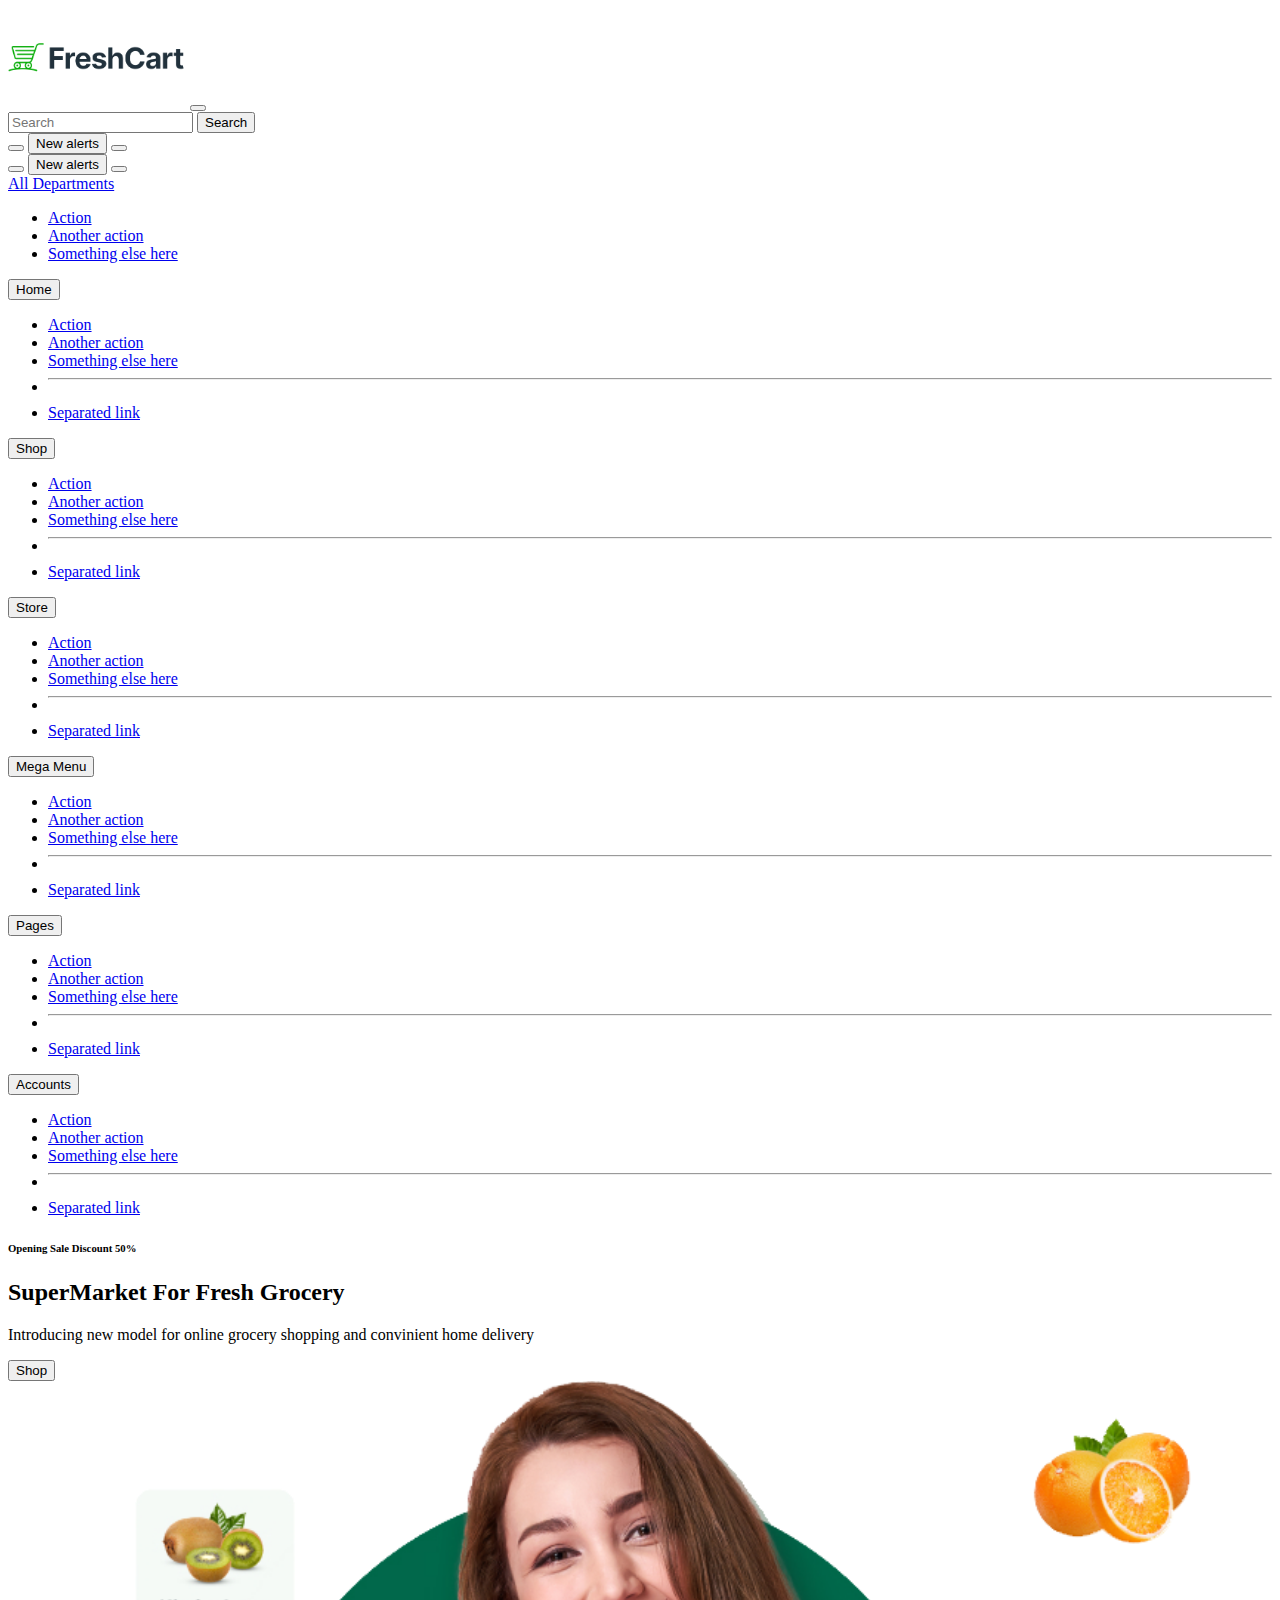
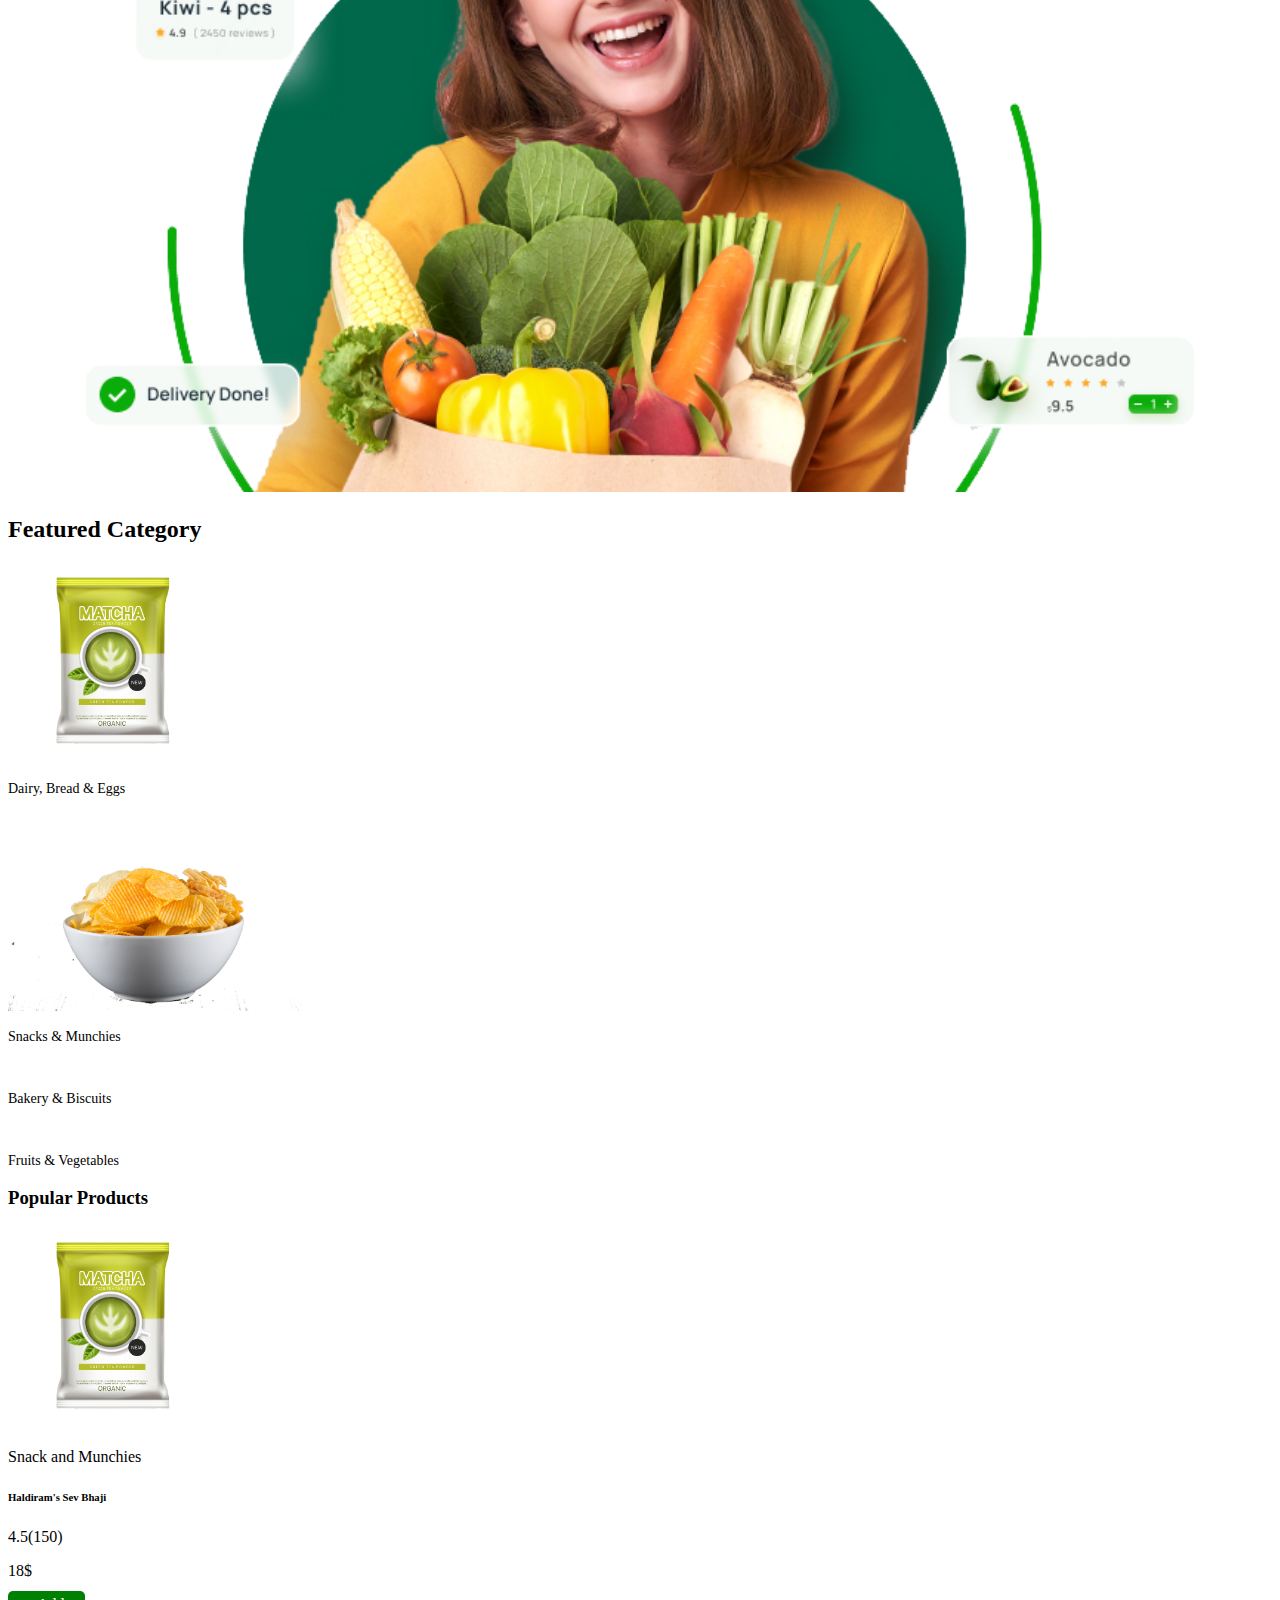
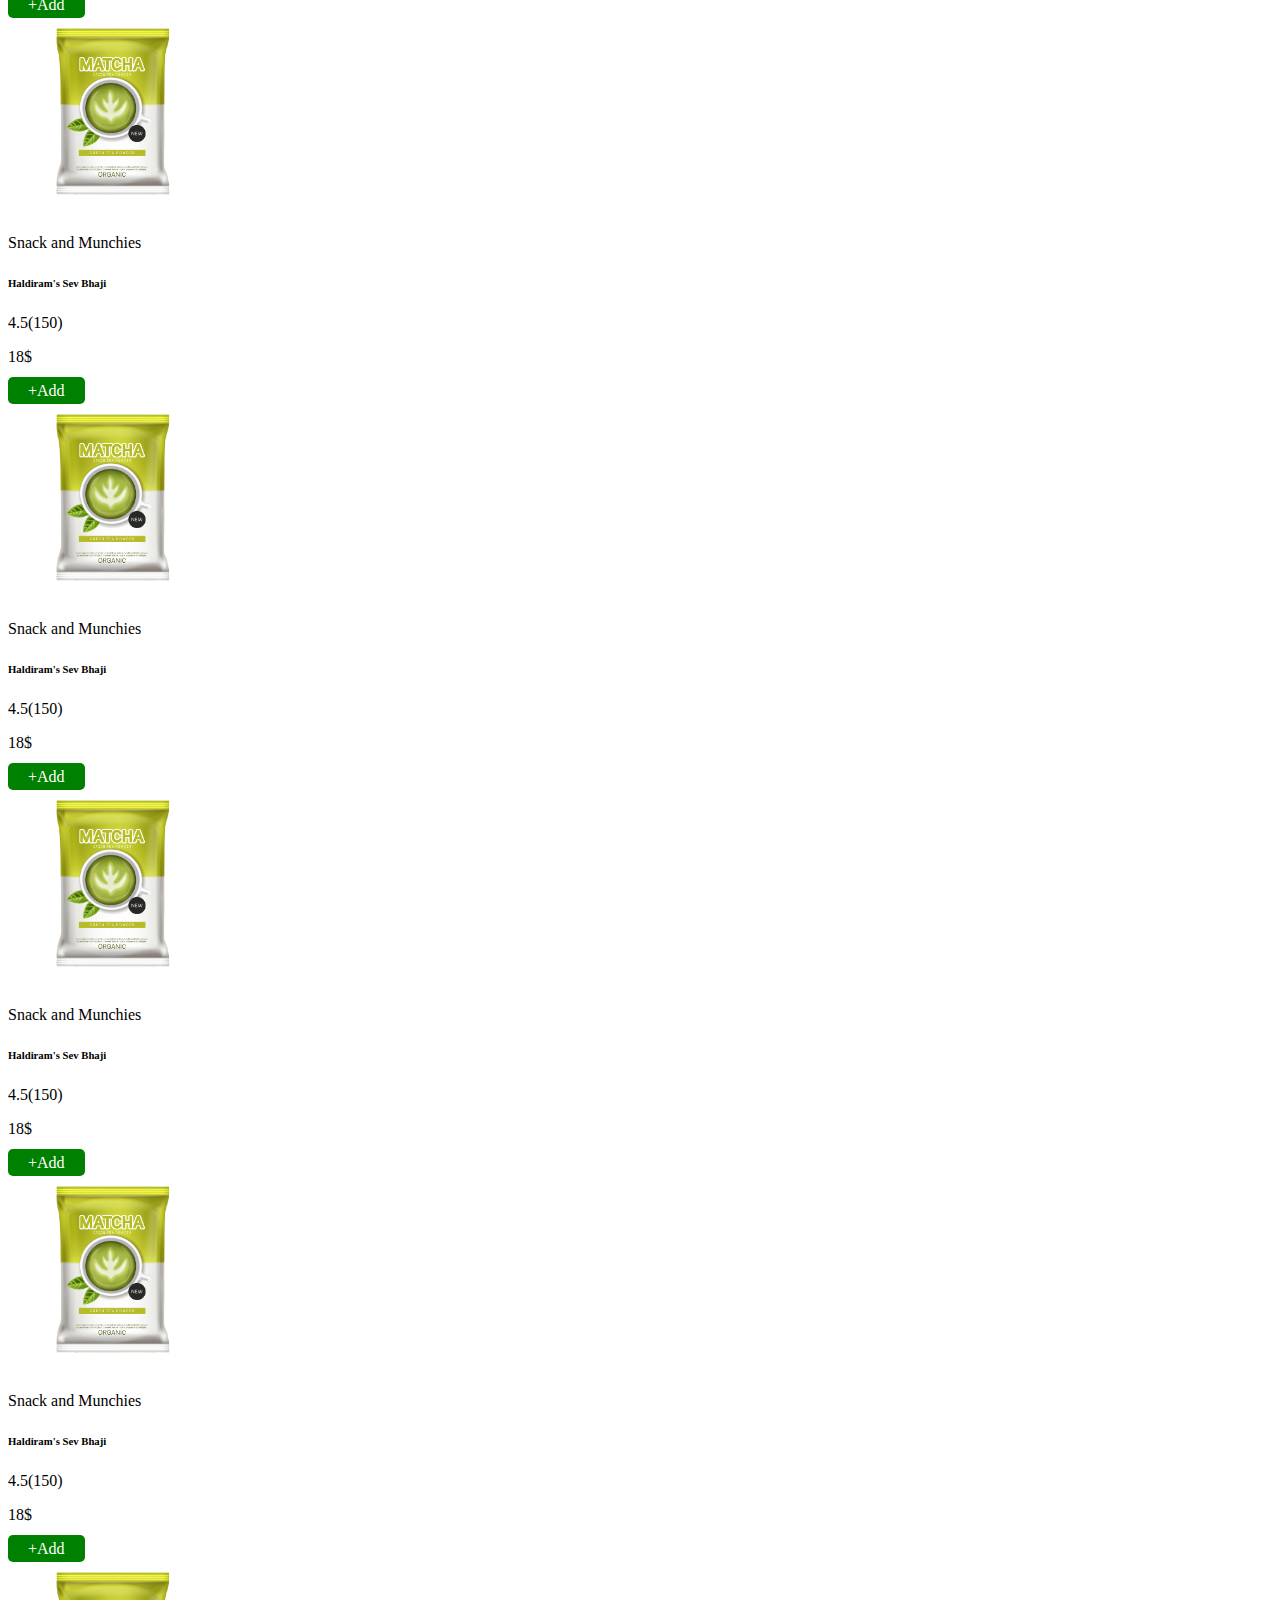
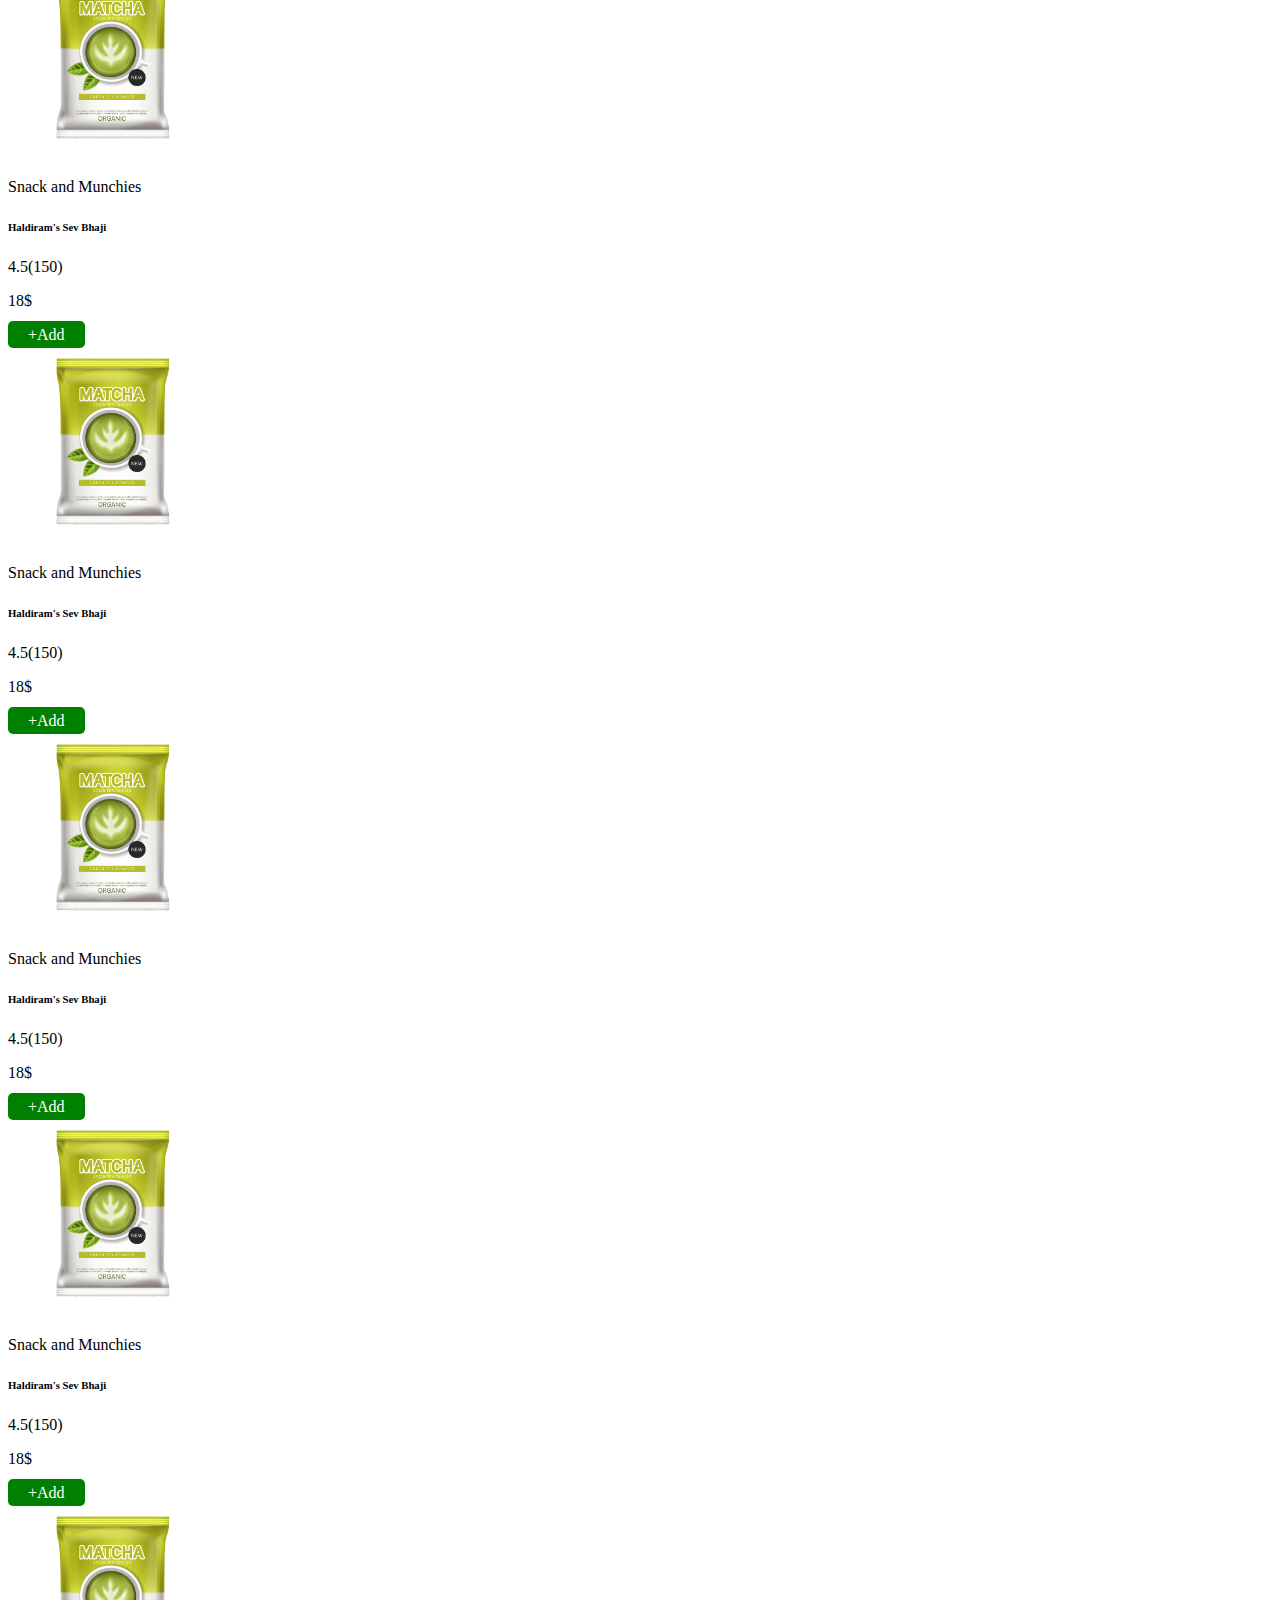
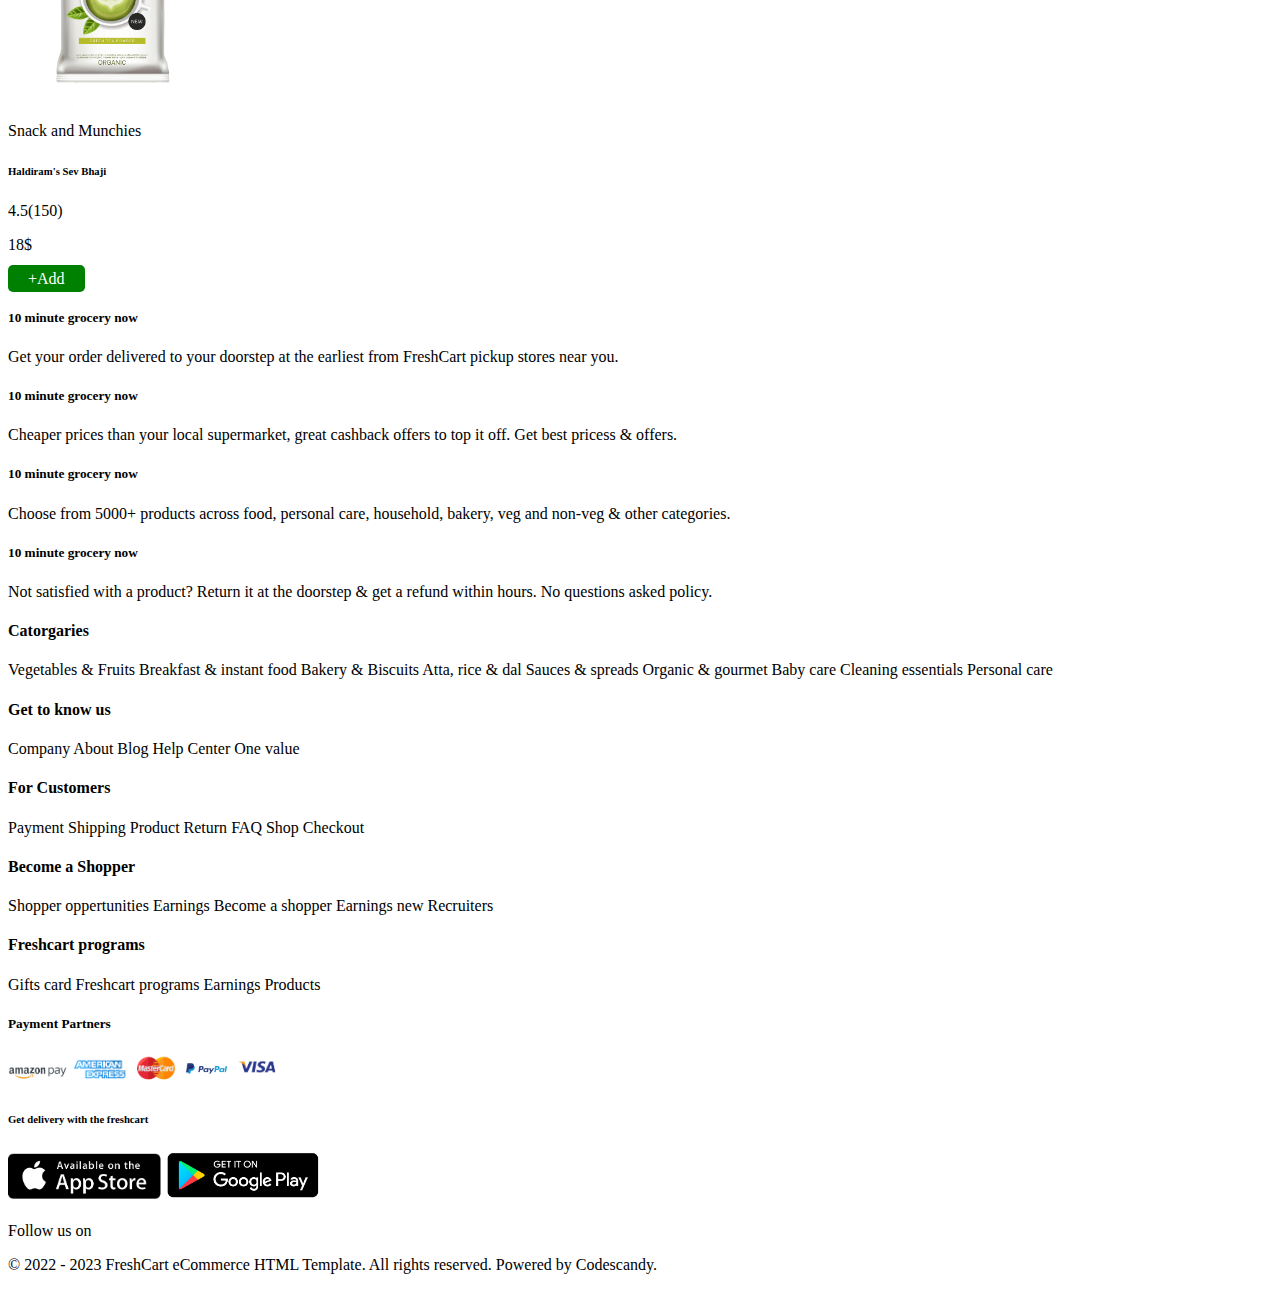
==== index.html @ 633e6761 "Initial commit" ====
<!doctype html>
<html lang="en">

<head>
    <meta charset="utf-8">
    <meta name="viewport" content="width=device-width, initial-scale=1">
    <title>Bootstrap demo</title>
    <link rel="stylesheet" href="style.css">
    <link href="https://cdn.jsdelivr.net/npm/bootstrap@5.3.1/dist/css/bootstrap.min.css" rel="stylesheet"
        integrity="sha384-4bw+/aepP/YC94hEpVNVgiZdgIC5+VKNBQNGCHeKRQN+PtmoHDEXuppvnDJzQIu9" crossorigin="anonymous">
    <script src="https://cdn.jsdelivr.net/npm/bootstrap@5.3.1/dist/js/bootstrap.min.js"
        integrity="sha384-Rx+T1VzGupg4BHQYs2gCW9It+akI2MM/mndMCy36UVfodzcJcF0GGLxZIzObiEfa"
        crossorigin="anonymous"></script>
    <script src="https://cdn.jsdelivr.net/npm/@popperjs/core@2.11.8/dist/umd/popper.min.js"
        integrity="sha384-I7E8VVD/ismYTF4hNIPjVp/Zjvgyol6VFvRkX/vR+Vc4jQkC+hVqc2pM8ODewa9r"
        crossorigin="anonymous"></script>
    <link rel="stylesheet" href="https://cdnjs.cloudflare.com/ajax/libs/animate.css/4.1.1/animate.min.css" />
</head>

<body>
    <!-- -------------navbar---------------
 -->

    <nav class="navbar navbar-expand-lg bg-body-tertiary ">
        <div class="container d-flex justify-content-between">

            <a class="navbar-brand" href="#"><img src="img/logo.png" alt=" " height="100px"></a>
            <button class="navbar-toggler" type="button" data-bs-toggle="collapse"
                data-bs-target="#navbarSupportedContent" aria-controls="navbarSupportedContent" aria-expanded="false"
                aria-label="Toggle navigation">
                <span class="navbar-toggler-icon"></span>
            </button>

            <div class="collapse navbar-collapse d-md-flex" id="navbarSupportedContent">

                <form class="d-flex" role="search">
                    <input class="form-control me-2" type="search" placeholder="Search" aria-label="Search">
                    <button class="btn btn-outline-success" type="submit">Search</button>
                </form>

                <div class="btn d-md-inline d-sm-inline d-flex d-lg-none gap-3 ">
                    <button type="button" class="btn btn-outline-success "><i class="fa-solid fa-heart"></i></button>
                    <button type="button" class="btn btn-outline-success position-relative"><span
                            class="position-absolute top-0 start-100 translate-middle p-1 bg-primary border border-light rounded-circle">
                            <span class="visually-hidden">New alerts</span>
                        </span><i class="fa-solid fa-user"></i></button>
                    <button type="button" class="btn btn-outline-success"><i
                            class="fa-solid fa-shopping-bag"></i></button>
                </div>
            </div>
            <div class="btn d-md-none d-sm-none d-lg-flex d-none gap-3  ">
                <button type="button" class="btn btn-outline-success "><i class="fa-solid fa-heart"></i></button>
                <button type="button" class="btn btn-outline-success position-relative"><span
                        class="position-absolute top-0 start-100 translate-middle p-1 bg-primary border border-light rounded-circle">
                        <span class="visually-hidden">New alerts</span>
                    </span><i class="fa-solid fa-user"></i></button>
                <button type="button" class="btn btn-outline-success"><i class="fa-solid fa-shopping-bag"></i></button>
            </div>
        </div>
    </nav>


    <!-- --------------drop-down-menu------------- -->




    <div class="container">
        <div class="container d-lg-flex gap-3 d-md-block ">

            <div class="dropdown">
                <a class="btn btn-success  dropdown-toggle fw-bold" href="#" role="button" id="dropdownMenuLink"
                    data-mdb-toggle="dropdown" aria-expanded="false"><i class="fa-solid fa-bars"></i>
                    All Departments
                </a>

                <ul class="dropdown-menu" aria-labelledby="dropdownMenuLink">
                    <li><a class="dropdown-item" href="#">Action</a></li>
                    <li><a class="dropdown-item" href="#">Another action</a></li>
                    <li><a class="dropdown-item" href="#">Something else here</a></li>
                </ul>
            </div>
            <div class="btn-group">
                <button class="btn   btn-sm dropdown-toggle " type="button" data-mdb-toggle="dropdown"
                    aria-expanded="false">
                    Home
                </button>
                <ul class="dropdown-menu">
                    <li><a class="dropdown-item" href="#">Action</a></li>
                    <li><a class="dropdown-item" href="#">Another action</a></li>
                    <li><a class="dropdown-item" href="#">Something else here</a></li>
                    <li>
                        <hr class="dropdown-divider" />
                    </li>
                    <li><a class="dropdown-item" href="#">Separated link</a></li>
                </ul>
            </div>
            <div class="btn-group">
                <button class="btn   btn-sm dropdown-toggle " type="button" data-mdb-toggle="dropdown"
                    aria-expanded="false">
                    Shop
                </button>
                <ul class="dropdown-menu">
                    <li><a class="dropdown-item" href="#">Action</a></li>
                    <li><a class="dropdown-item" href="#">Another action</a></li>
                    <li><a class="dropdown-item" href="#">Something else here</a></li>
                    <li>
                        <hr class="dropdown-divider" />
                    </li>
                    <li><a class="dropdown-item" href="#">Separated link</a></li>
                </ul>
            </div>
            <div class="btn-group">
                <button class="btn   btn-sm dropdown-toggle" type="button" data-mdb-toggle="dropdown"
                    aria-expanded="false">
                    Store
                </button>
                <ul class="dropdown-menu">
                    <li><a class="dropdown-item" href="#">Action</a></li>
                    <li><a class="dropdown-item" href="#">Another action</a></li>
                    <li><a class="dropdown-item" href="#">Something else here</a></li>
                    <li>
                        <hr class="dropdown-divider" />
                    </li>
                    <li><a class="dropdown-item" href="#">Separated link</a></li>
                </ul>
            </div>
            <div class="btn-group">
                <button class="btn   btn-sm dropdown-toggle" type="button" data-mdb-toggle="dropdown"
                    aria-expanded="false">
                    Mega Menu
                </button>
                <ul class="dropdown-menu">
                    <li><a class="dropdown-item" href="#">Action</a></li>
                    <li><a class="dropdown-item" href="#">Another action</a></li>
                    <li><a class="dropdown-item" href="#">Something else here</a></li>
                    <li>
                        <hr class="dropdown-divider" />
                    </li>
                    <li><a class="dropdown-item" href="#">Separated link</a></li>
                </ul>
            </div>
            <div class="btn-group">
                <button class="btn   btn-sm dropdown-toggle" type="button" data-mdb-toggle="dropdown"
                    aria-expanded="false">
                    Pages
                </button>
                <ul class="dropdown-menu">
                    <li><a class="dropdown-item" href="#">Action</a></li>
                    <li><a class="dropdown-item" href="#">Another action</a></li>
                    <li><a class="dropdown-item" href="#">Something else here</a></li>
                    <li>
                        <hr class="dropdown-divider" />
                    </li>
                    <li><a class="dropdown-item" href="#">Separated link</a></li>
                </ul>
            </div>
            <div class="btn-group">
                <button class="btn   btn-sm dropdown-toggle" type="button" data-mdb-toggle="dropdown"
                    aria-expanded="false">
                    Accounts
                </button>
                <ul class="dropdown-menu">
                    <li><a class="dropdown-item" href="#">Action</a></li>
                    <li><a class="dropdown-item" href="#">Another action</a></li>
                    <li><a class="dropdown-item" href="#">Something else here</a></li>
                    <li>
                        <hr class="dropdown-divider" />
                    </li>
                    <li><a class="dropdown-item" href="#">Separated link</a></li>
                </ul>
            </div>
        </div>
    </div>


    <!-- -----------------sales-offer--------------- -->

    <div class="container border  mt-3 ">
        <div class=" row d-flex flex-sm-column flex-lg-row flex-column my-5">
            <div class=" col-12 col-lg-6 justify-content-center d-flex flex-column  gap-2 gap-lg-5">
                <h6 class=" bg-warning text-center p-2 rounded-3 w-100 w-lg-50 ">Opening Sale Discount 50%
                </h6>
                <h2 class="fw-bold fs-1">SuperMarket For Fresh Grocery </h2>
                <p>Introducing new model for online grocery shopping and convinient home delivery</p>
                <button class="btn btn-dark w-50">Shop</button>
            </div>
            <div class="col-12 col-lg-6 d-flex flex-lg-row-reverse flex-sm-column flex-column justify-content-center  ">
                <img src="img/sale-image.png" class="img-fluid" alt="Sample" width="100%" />
            </div>
        </div>

    </div>

    <!-- ---------------product-view-------------- -->



    <div class="container text-center mt-5">
        <div class="row">
            <h2>Featured Category</h2>
        </div>
        <div class="row d-flex ">

            <div class="product col-lg-3 col-md-6 col-sm-6 border">
                <a href=""><img src="img/packagnin g.png" height="200px  ">
                    <p class="">Dairy, Bread & Eggs</p>
                </a>
            </div>
            <div class="product col-lg-3 col-md-6  col-sm-6 border">
                <a href=""><img src="img/thin-golden-background-fat-pile.png" height="200px  " alt="">
                    <p class="">Snacks & Munchies</p>
                </a>

            </div>
            <div class="product col-lg-3 col-md-6 col-sm-6  border">
                <a href=""><img src="img/cookies-placed-column.png" height="200px  " alt="">
                    <p class="">Bakery & Biscuits</p>
                </a>

            </div>
            <div class="product col-lg-3 col-md-6 col-sm-6  border ">

                <a href=""><img src="img/basket-full-vegetables.png" height="200px  " alt="">
                    <p class="">Fruits & Vegetables</p>
                </a>

            </div>


            <!-- ----------popular products--------------- -->



            <div class="container mt-5">

                <div class="row">
                    <div class="col-12">
                        <h3>Popular Products</h3>
                    </div>
                </div>
                <div class="row d-flex gap-2">
                    <div class="col">
                        <div class="row">
                            <div class="col star border">
                                <img src="img/packagnin g.png" height="200px" alt="">
                                <p>Snack and Munchies</p>
                                <h6>Haldiram's Sev Bhaji</h6>
                                <p><i class="fa-solid fa-star"></i><i class="fa-solid fa-star"></i><i
                                        class="fa-solid fa-star"></i><i class="fa-solid fa-star"></i><i
                                        class="fa-solid fa-star-half"></i>4.5(150)</p>
                                <div class="col-12 add-button d-flex justify-content-center gap-5">
                                    <p class="fw-bold">18$</p>
                                    <a href="">+Add</a>
                                </div>
                            </div>

                        </div>
                    </div>
                    <div class="col">
                        <div class="row">
                            <div class="col star border">
                                <img src="img/packagnin g.png" height="200px" alt="">
                                <p>Snack and Munchies</p>
                                <h6>Haldiram's Sev Bhaji</h6>
                                <p><i class="fa-solid fa-star"></i><i class="fa-solid fa-star"></i><i
                                        class="fa-solid fa-star"></i><i class="fa-solid fa-star"></i><i
                                        class="fa-solid fa-star-half"></i>4.5(150)</p>
                                <div class="col-12 add-button d-flex justify-content-center gap-5">
                                    <p class="fw-bold">18$</p>
                                    <a href="">+Add</a>
                                </div>
                            </div>

                        </div>
                    </div>
                    <div class="col">
                        <div class="row">
                            <div class="col star border">
                                <img src="img/packagnin g.png" height="200px" alt="">
                                <p>Snack and Munchies</p>
                                <h6>Haldiram's Sev Bhaji</h6>
                                <p><i class="fa-solid fa-star"></i><i class="fa-solid fa-star"></i><i
                                        class="fa-solid fa-star"></i><i class="fa-solid fa-star"></i><i
                                        class="fa-solid fa-star-half"></i>4.5(150)</p>
                                <div class="col-12 add-button d-flex justify-content-center gap-5">
                                    <p class="fw-bold">18$</p>
                                    <a href="">+Add</a>
                                </div>
                            </div>

                        </div>
                    </div>
                    <div class="col">
                        <div class="row">
                            <div class="col star border">
                                <img src="img/packagnin g.png" height="200px" alt="">
                                <p>Snack and Munchies</p>
                                <h6>Haldiram's Sev Bhaji</h6>
                                <p><i class="fa-solid fa-star"></i><i class="fa-solid fa-star"></i><i
                                        class="fa-solid fa-star"></i><i class="fa-solid fa-star"></i><i
                                        class="fa-solid fa-star-half"></i>4.5(150)</p>
                                <div class="col-12 add-button d-flex justify-content-center gap-5">
                                    <p class="fw-bold">18$</p>
                                    <a href="">+Add</a>
                                </div>
                            </div>

                        </div>
                    </div>
                    <div class="col">
                        <div class="row">
                            <div class="col star border">
                                <img src="img/packagnin g.png" height="200px" alt="">
                                <p>Snack and Munchies</p>
                                <h6>Haldiram's Sev Bhaji</h6>
                                <p><i class="fa-solid fa-star"></i><i class="fa-solid fa-star"></i><i
                                        class="fa-solid fa-star"></i><i class="fa-solid fa-star"></i><i
                                        class="fa-solid fa-star-half"></i>4.5(150)</p>
                                <div class="col-12 add-button d-flex justify-content-center gap-5">
                                    <p class="fw-bold">18$</p>
                                    <a href="">+Add</a>
                                </div>
                            </div>

                        </div>
                    </div>
                </div>
                <div class="row d-flex gap-2 mt-4">
                    <div class="col">
                        <div class="row">
                            <div class="col star border">
                                <img src="img/packagnin g.png" height="200px" alt="">
                                <p>Snack and Munchies</p>
                                <h6>Haldiram's Sev Bhaji</h6>
                                <p><i class="fa-solid fa-star"></i><i class="fa-solid fa-star"></i><i
                                        class="fa-solid fa-star"></i><i class="fa-solid fa-star"></i><i
                                        class="fa-solid fa-star-half"></i>4.5(150)</p>
                                <div class="col-12 add-button d-flex justify-content-center gap-5">
                                    <p class="fw-bold">18$</p>
                                    <a href="">+Add</a>
                                </div>
                            </div>

                        </div>
                    </div>
                    <div class="col">
                        <div class="row">
                            <div class="col star border">
                                <img src="img/packagnin g.png" height="200px" alt="">
                                <p>Snack and Munchies</p>
                                <h6>Haldiram's Sev Bhaji</h6>
                                <p><i class="fa-solid fa-star"></i><i class="fa-solid fa-star"></i><i
                                        class="fa-solid fa-star"></i><i class="fa-solid fa-star"></i><i
                                        class="fa-solid fa-star-half"></i>4.5(150)</p>
                                <div class="col-12 add-button d-flex justify-content-center gap-5">
                                    <p class="fw-bold">18$</p>
                                    <a href="">+Add</a>
                                </div>
                            </div>

                        </div>
                    </div>
                    <div class="col">
                        <div class="row">
                            <div class="col star border">
                                <img src="img/packagnin g.png" height="200px" alt="">
                                <p>Snack and Munchies</p>
                                <h6>Haldiram's Sev Bhaji</h6>
                                <p><i class="fa-solid fa-star"></i><i class="fa-solid fa-star"></i><i
                                        class="fa-solid fa-star"></i><i class="fa-solid fa-star"></i><i
                                        class="fa-solid fa-star-half"></i>4.5(150)</p>
                                <div class="col-12 add-button d-flex justify-content-center gap-5">
                                    <p class="fw-bold">18$</p>
                                    <a href="">+Add</a>
                                </div>
                            </div>

                        </div>
                    </div>
                    <div class="col">
                        <div class="row">
                            <div class="col star border">
                                <img src="img/packagnin g.png" height="200px" alt="">
                                <p>Snack and Munchies</p>
                                <h6>Haldiram's Sev Bhaji</h6>
                                <p><i class="fa-solid fa-star"></i><i class="fa-solid fa-star"></i><i
                                        class="fa-solid fa-star"></i><i class="fa-solid fa-star"></i><i
                                        class="fa-solid fa-star-half"></i>4.5(150)</p>
                                <div class="col-12 add-button d-flex justify-content-center gap-5">
                                    <p class="fw-bold">18$</p>
                                    <a href="">+Add</a>
                                </div>
                            </div>

                        </div>
                    </div>
                    <div class="col">
                        <div class="row">
                            <div class="col star border">
                                <img src="img/packagnin g.png" height="200px" alt="">
                                <p>Snack and Munchies</p>
                                <h6>Haldiram's Sev Bhaji</h6>
                                <p><i class="fa-solid fa-star"></i><i class="fa-solid fa-star"></i><i
                                        class="fa-solid fa-star"></i><i class="fa-solid fa-star"></i><i
                                        class="fa-solid fa-star-half"></i>4.5(150)</p>
                                <div class="col-12 add-button d-flex justify-content-center gap-5">
                                    <p class="fw-bold">18$</p>
                                    <a href="">+Add</a>
                                </div>
                            </div>

                        </div>
                    </div>
                </div>
            </div>
        </div>




        <div class="container mt-5 p-5">
            <div class="row">
                <div class="col-12 col-lg-3 text-start ">
                    <i class="fa-regular fa-clock text-success fs-1"></i>
                    <h5>10 minute grocery now </h5>
                    <p>Get your order delivered to your doorstep at the earliest from FreshCart pickup stores near you.
                    </p>
                </div>
                <div class="col-12 col-lg-3 text-start">
                    <i class="fa-solid fa-gift text-success fs-1"></i>
                    <h5>10 minute grocery now </h5>
                    <p>Cheaper prices than your local supermarket, great cashback offers to top it off. Get best pricess
                        & offers.
                    </p>
                </div>
                <div class="col-12  col-lg-3 text-start">
                    <i class="fa-solid fa-box text-success fs-1"></i>
                    <h5>10 minute grocery now </h5>
                    <p>Choose from 5000+ products across food, personal care, household, bakery, veg and non-veg & other
                        categories.
                    </p>
                </div>
                <div class="col-12 col-lg-3 text-start">
                    <i class="fa-solid fa-rotate-left text-success fs-1"></i>
                    <h5>10 minute grocery now </h5>
                    <p>Not satisfied with a product? Return it at the doorstep & get a refund within hours. No questions
                        asked policy.
                    </p>
                </div>
            </div>
        </div>



        <!-- ---------------footer section----------- -->


        <div class="container mt-5 p-5">
            <div class="row">
                <div class="col-12 text col-lg-3 d-flex flex-column  text-start">
                    <h4 class="text-success">Catorgaries</h4>
                    <a href="">Vegetables & Fruits</a>
                    <a href="">Breakfast & instant food</a>
                    <a href="">Bakery & Biscuits</a>
                    <a href="">Atta, rice & dal</a>
                    <a href="">Sauces & spreads</a>
                    <a href="">Organic & gourmet</a>
                    <a href="">Baby care</a>
                    <a href="">Cleaning essentials</a>
                    <a href="">Personal care</a>

                </div>
                <div class="col-12 text col-lg-2 d-flex flex-column text-start">
                    <h4 class="text-success">Get to know us</h4>
                    <a href="">Company </a>
                    <a href="">About</a>
                    <a href="">Blog</a>
                    <a href="">Help Center</a>
                    <a href="">One value</a>
                </div>
                <div class="col-12 text col-lg-2 d-flex flex-column text-start">
                    <h4 class="text-success">For Customers</h4>

                    <a href="">Payment</a>
                    <a href="">Shipping</a>
                    <a href="">Product Return</a>
                    <a href="">FAQ</a>
                    <a href="">Shop Checkout</a>
                </div>
                <div class="col-12 text col-lg-2 d-flex flex-column text-start">
                    <h4 class="text-success">Become a Shopper</h4>

                    <a href="">Shopper oppertunities</a>
                    <a href="">Earnings</a>
                    <a href="">Become a shopper</a>
                    <a href="">Earnings</a>
                    <a href="">new Recruiters</a>
                </div>
                <div class="col-12 text col-lg-3 d-flex flex-column text-start">
                    <h4 class="text-success">Freshcart programs</h4>
                    <a href="">Gifts card</a>
                    <a href="">Freshcart programs</a>
                    <a href="">Earnings</a>
                    <a href="">Products
                    </a>
                </div>
            </div>


        </div>

        <!-- ----------------payment section----------- -->


        <div class="container">
            <div class="row">
                <div class="col-12 col-lg-6 d-flex flex-row">
                    <h5>Payment Partners</h5>
                    <a href=""><img src="img/AMAZON.png" height="30px" alt=""></a>
                    <a href=""><img src="img/AMERICAN.png" height="30px" alt=""></a>
                    <a href=""><img src="img/MASTER.png" height="30px" alt=""></a>
                    <a href=""><img src="img/PAY.png" height="30px" alt=""></a>
                    <a href=""><img src="img/VISA.png" height="30px" alt=""></a>
                </div>
                <div class="col-12 col-lg-6 d-flex flex-row  text-end">
                    <h6 class="me-2">Get delivery with the freshcart</h6>
                    <a href=""><img src="img/apple.png" height="49px" alt=""></a>
                    <a href=""><img src="img/googke.png" height="52px" alt=""></a>
                </div>
            </div>

        </div>



        <!-- -------------copy right-------------- -->
        <div class="container ">
            <div class="row d-flex flex-row">
                <div class="col-12  text">
                    <p class="text-secondary">Follow us on</p>
                    <a href=""><i class="fa-brands fa-facebook text-secondary"></i></a>
                    <a href=""><i class="fa-brands fa-twitter text-secondary"></i></a>
                    <a href=""><i class="fa-brands fa-instagram text-secondary"></i></a>
                </div>
                <div class="col-12">
                    <p class="text-secondary">© 2022 - 2023 FreshCart eCommerce HTML Template. All rights reserved.
                        Powered by Codescandy.
                    </p>
                </div>

            </div>
        </div>

        <script src="https://kit.fontawesome.com/43f3f12f65.js" crossorigin="anonymous"></script>

</body>

</html>
---- style.css ----
.btn-group:hover{
color: forestgreen;
}
.product a{
    color: black;
    text-decoration: none;
    font-size: 14px;
    
}
.star p i{
    color: rgb(239, 224, 14);
}
.star:hover{
    border: 1px solid green ;
}
.add-button a{
    text-decoration: none;
    color: white;
    background-color: green;
    border-radius: 5px ;
    margin: 0 auto;
    padding: 5px 20px;
}
.add-button a:hover{
    background-color: white;
    color: black;
    border: 1px solid black;
    transition: background-color
     .5s;
}

.text
 a{
    text-decoration: none;
    color: black;
}
.text a:hover{
    color: green;
}
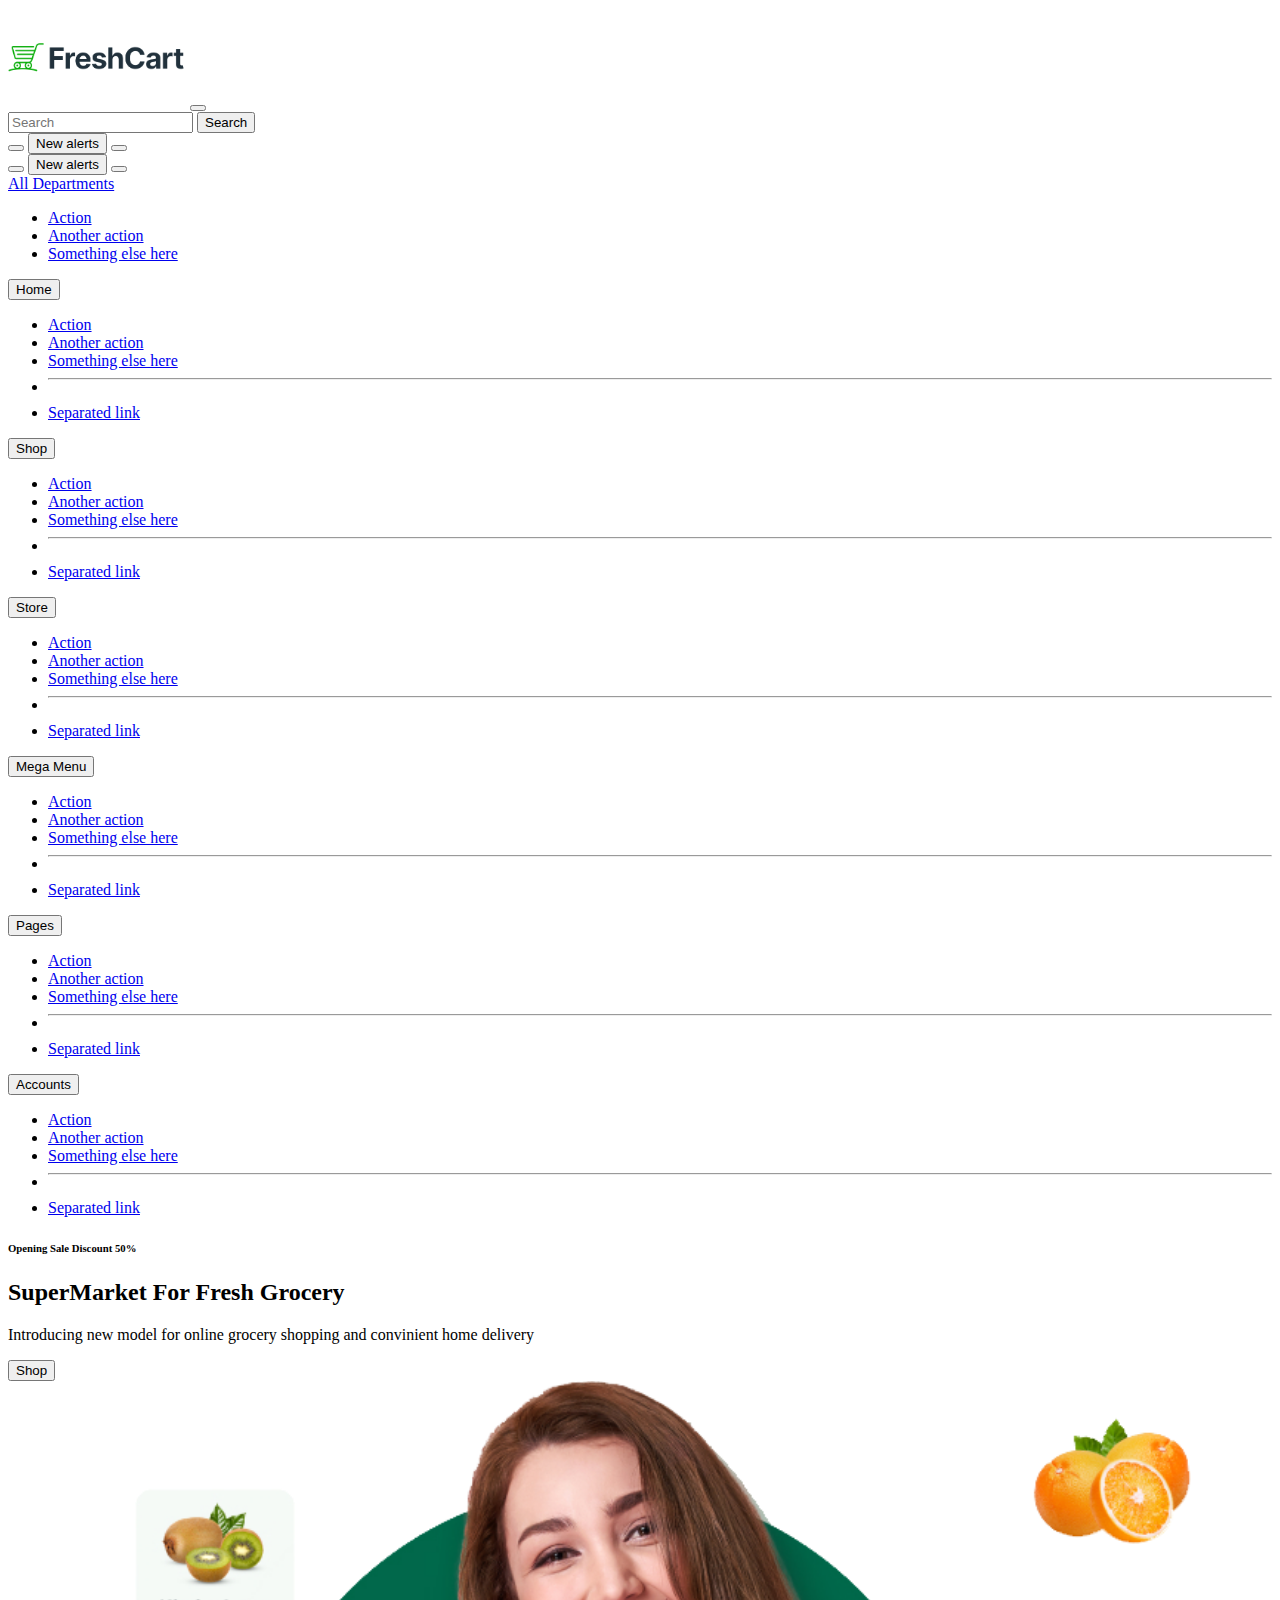
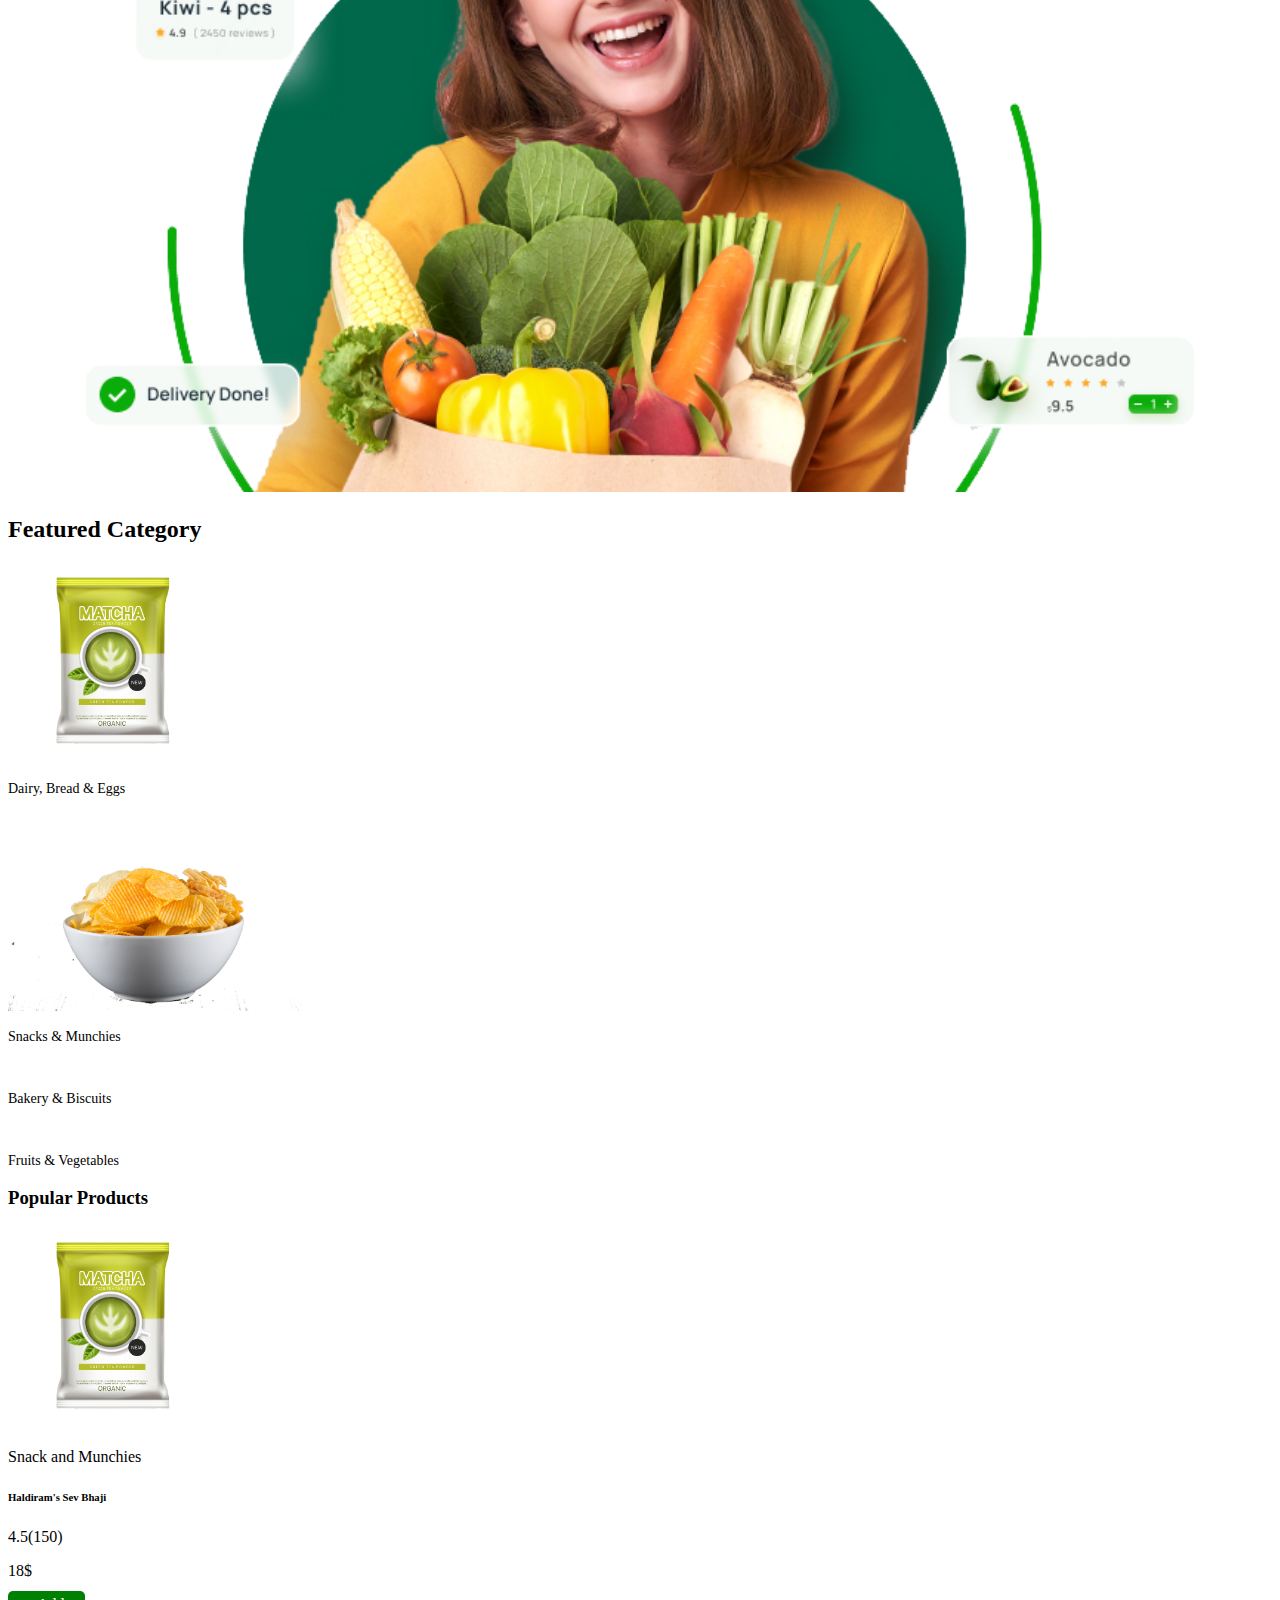
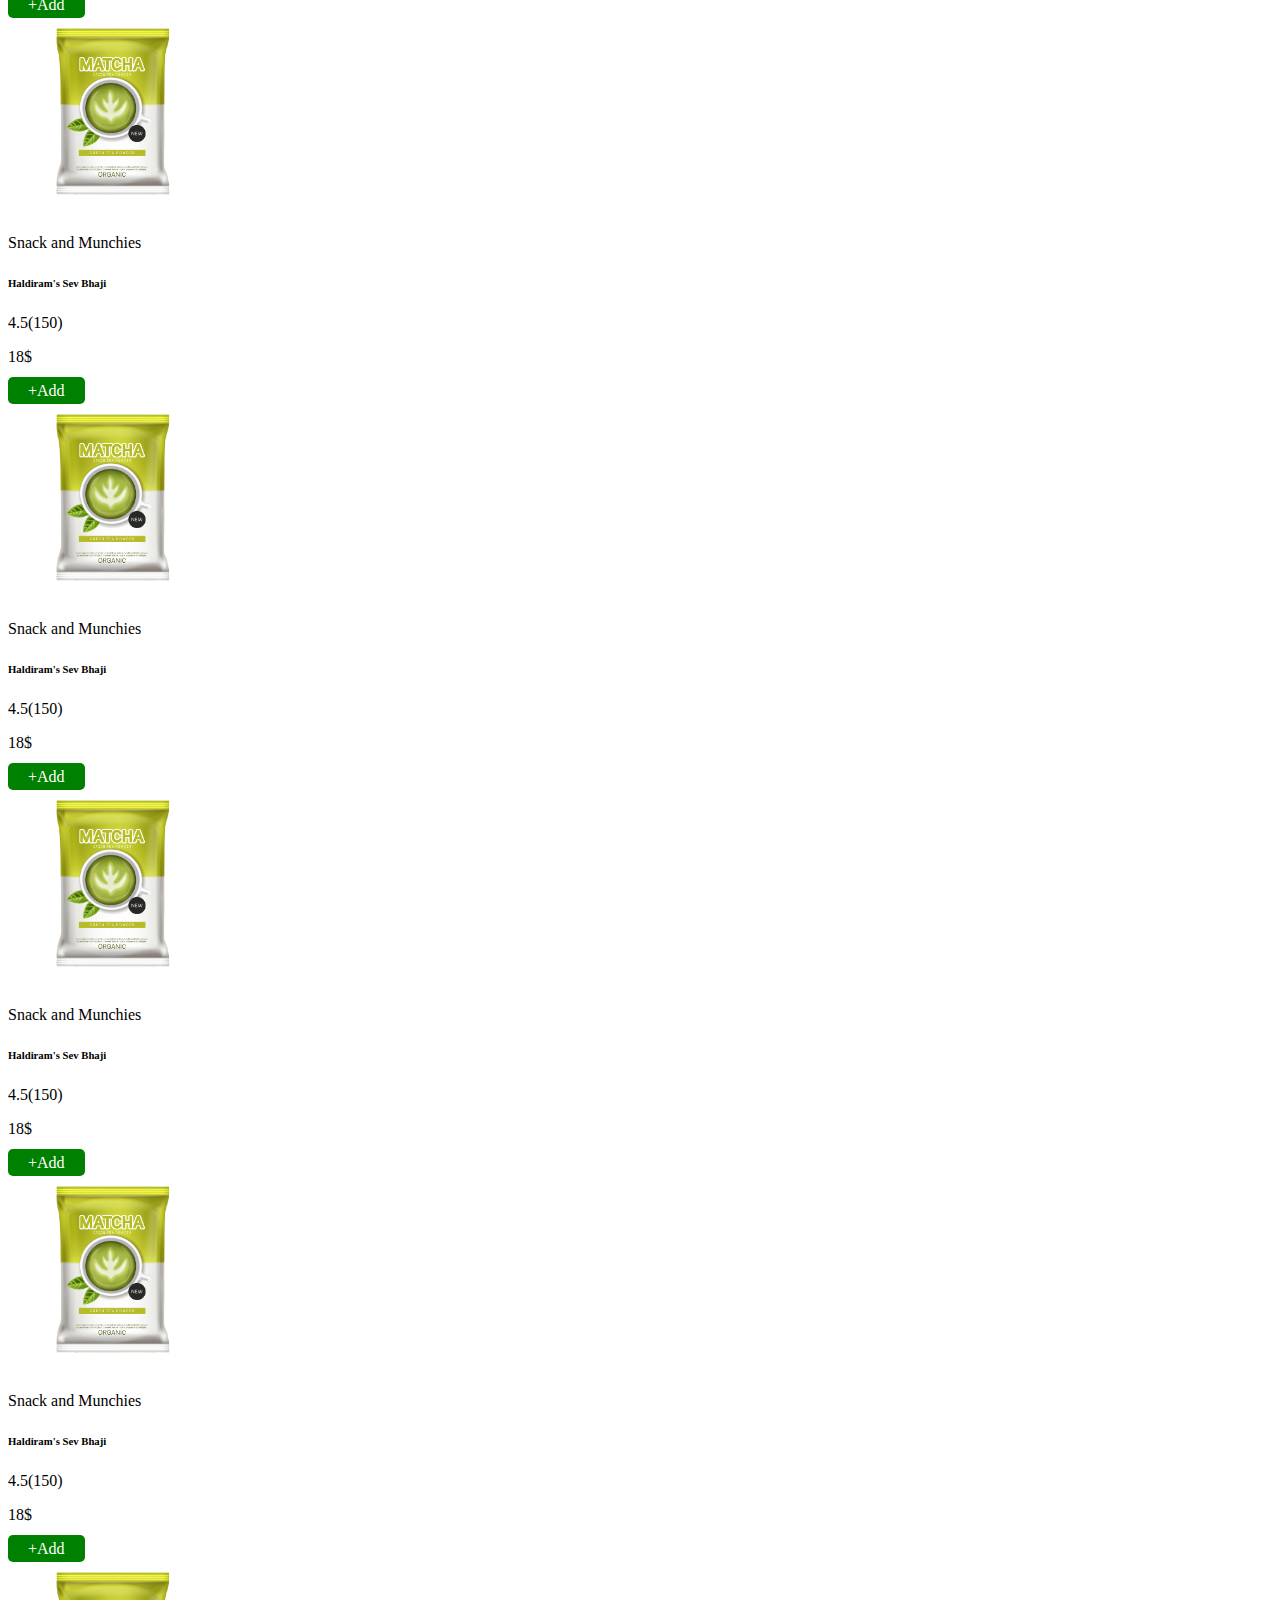
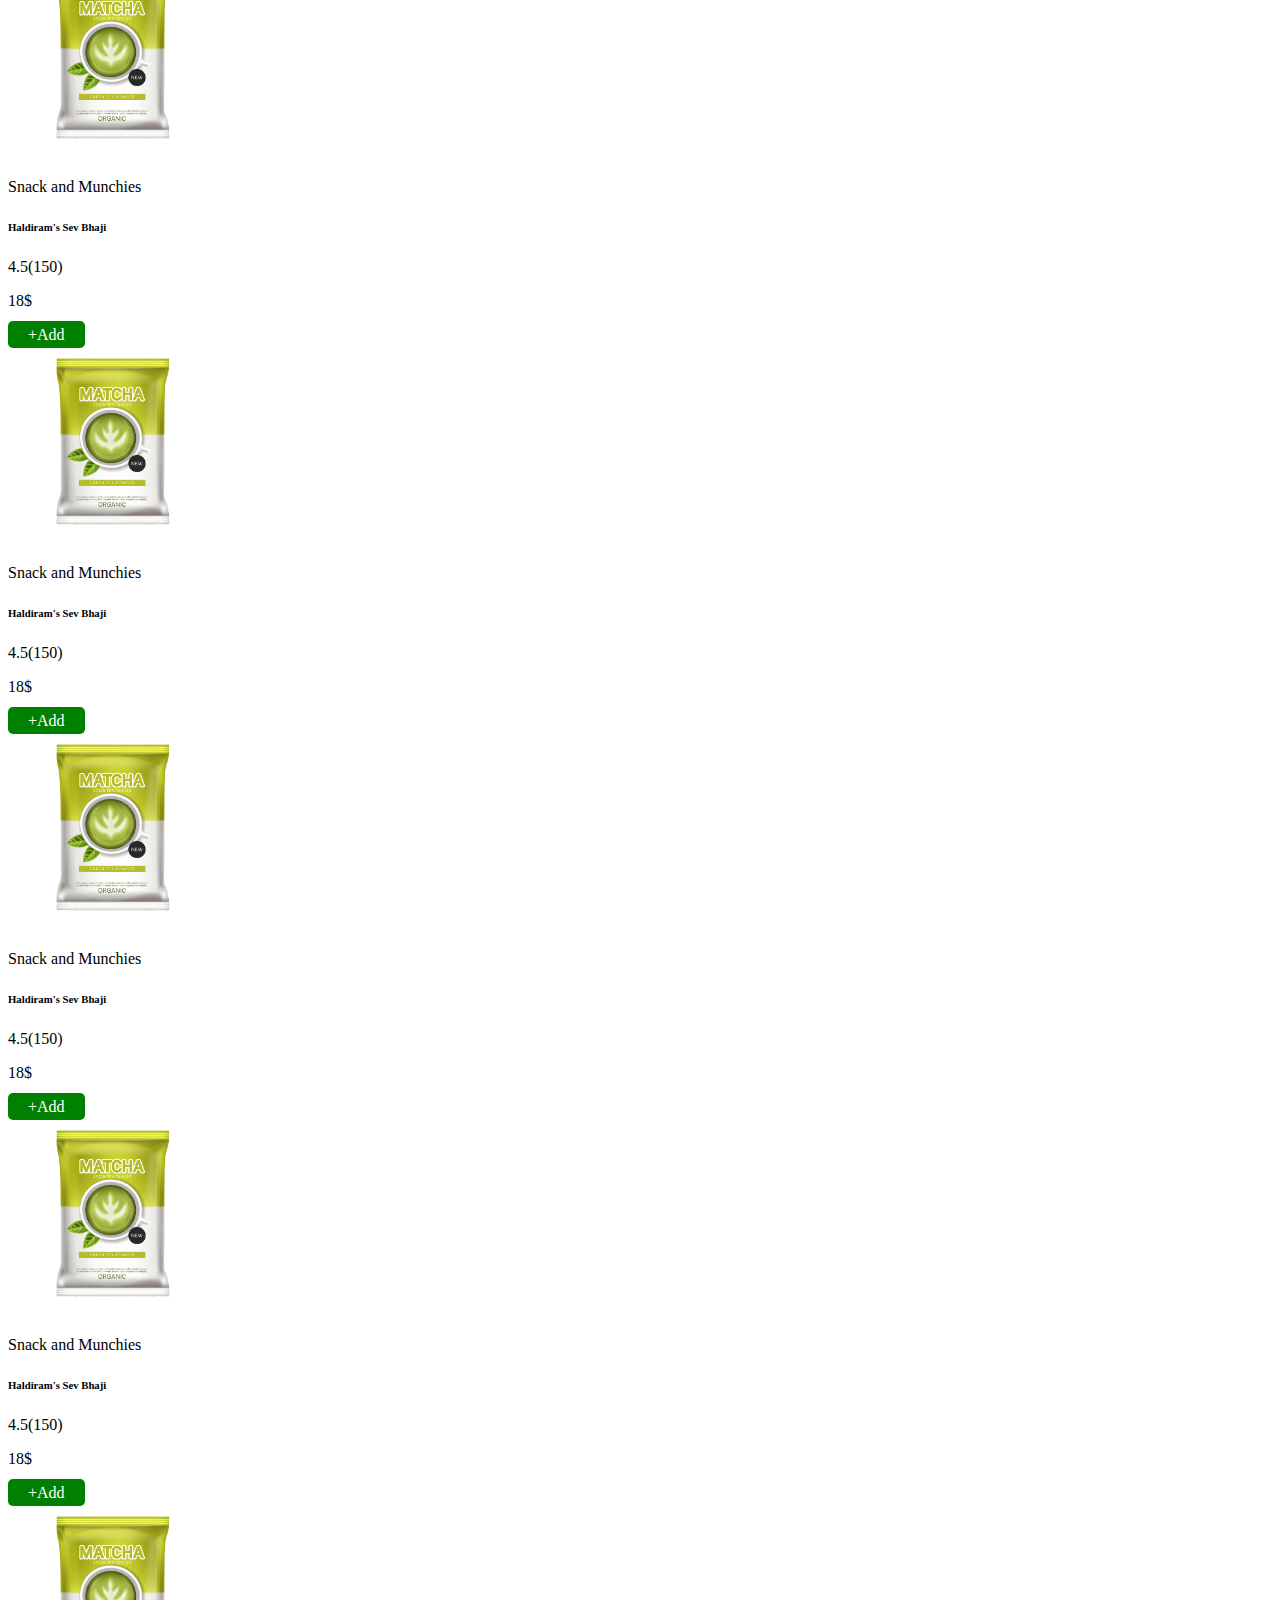
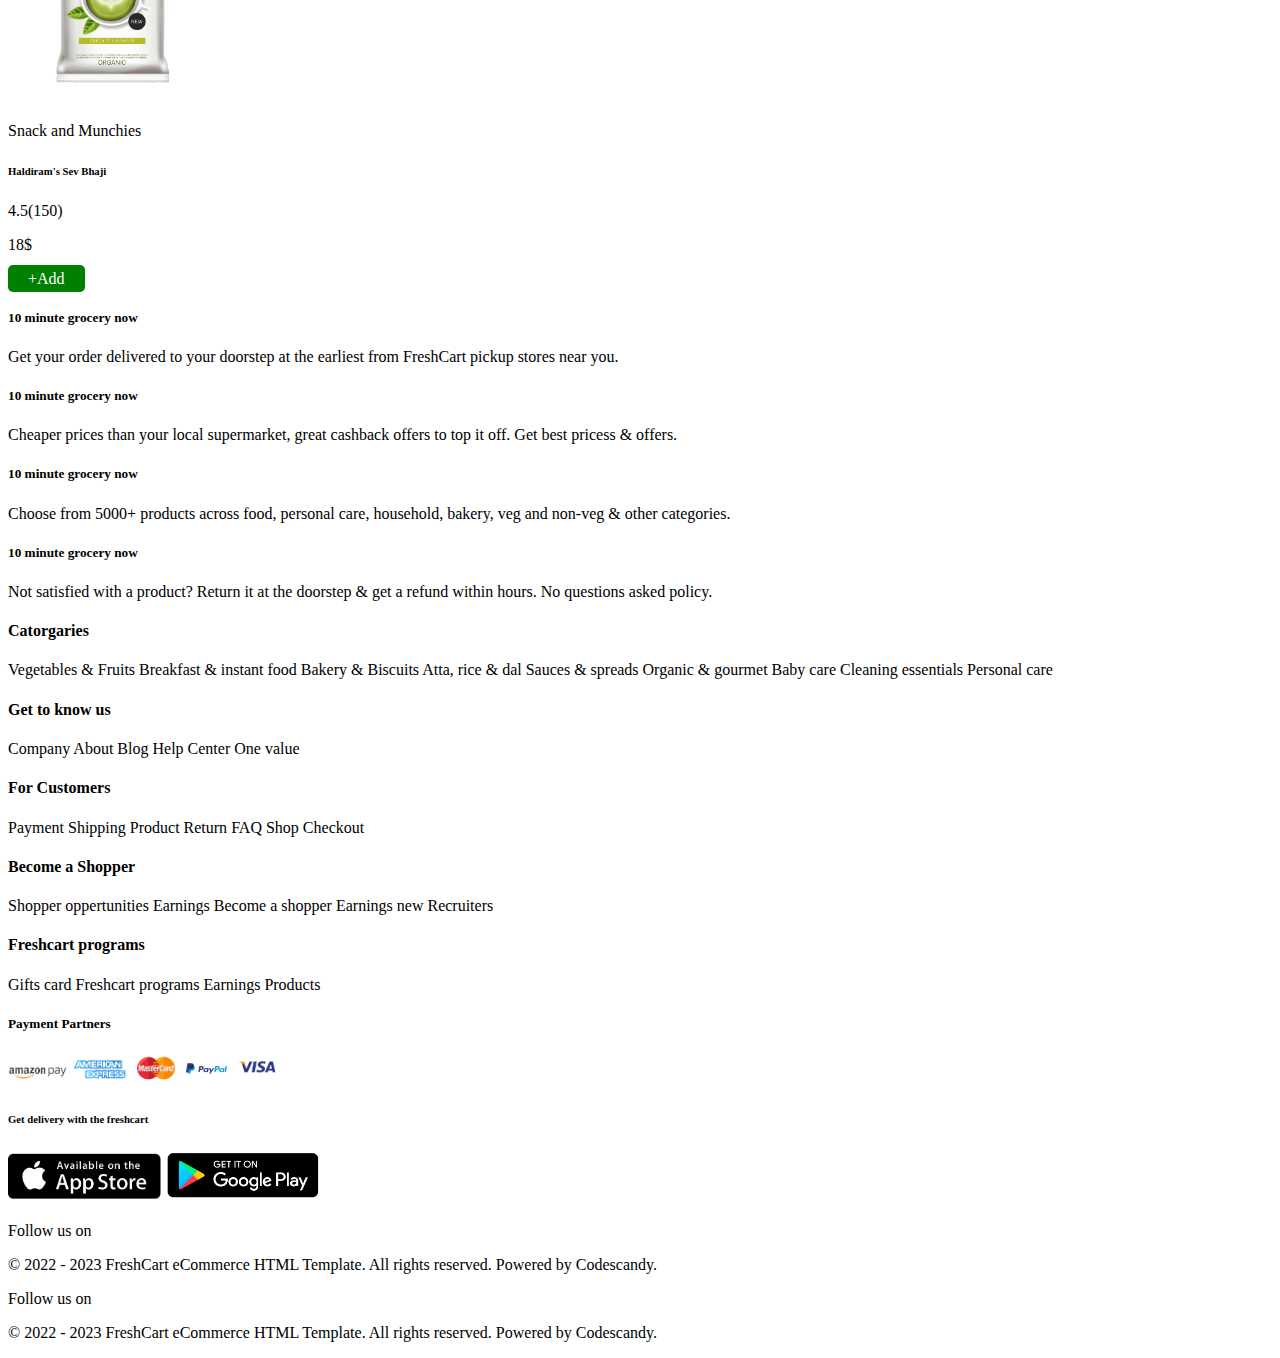
==== commit 4d2ad84f: "Update index.html" ====
--- a/index.html
+++ b/index.html
@@ -551,6 +551,22 @@
 
             </div>
         </div>
+        <div class="container ">
+            <div class="row d-flex flex-row">
+                <div class="col-12  text">
+                    <p class="text-secondary">Follow us on</p>
+                    <a href=""><i class="fa-brands fa-facebook text-secondary"></i></a>
+                    <a href=""><i class="fa-brands fa-twitter text-secondary"></i></a>
+                    <a href=""><i class="fa-brands fa-instagram text-secondary"></i></a>
+                </div>
+                <div class="col-12">
+                    <p class="text-secondary">© 2022 - 2023 FreshCart eCommerce HTML Template. All rights reserved.
+                        Powered by Codescandy.
+                    </p>
+                </div>
+
+            </div>
+        </div>
 
         <script src="https://kit.fontawesome.com/43f3f12f65.js" crossorigin="anonymous"></script>
 
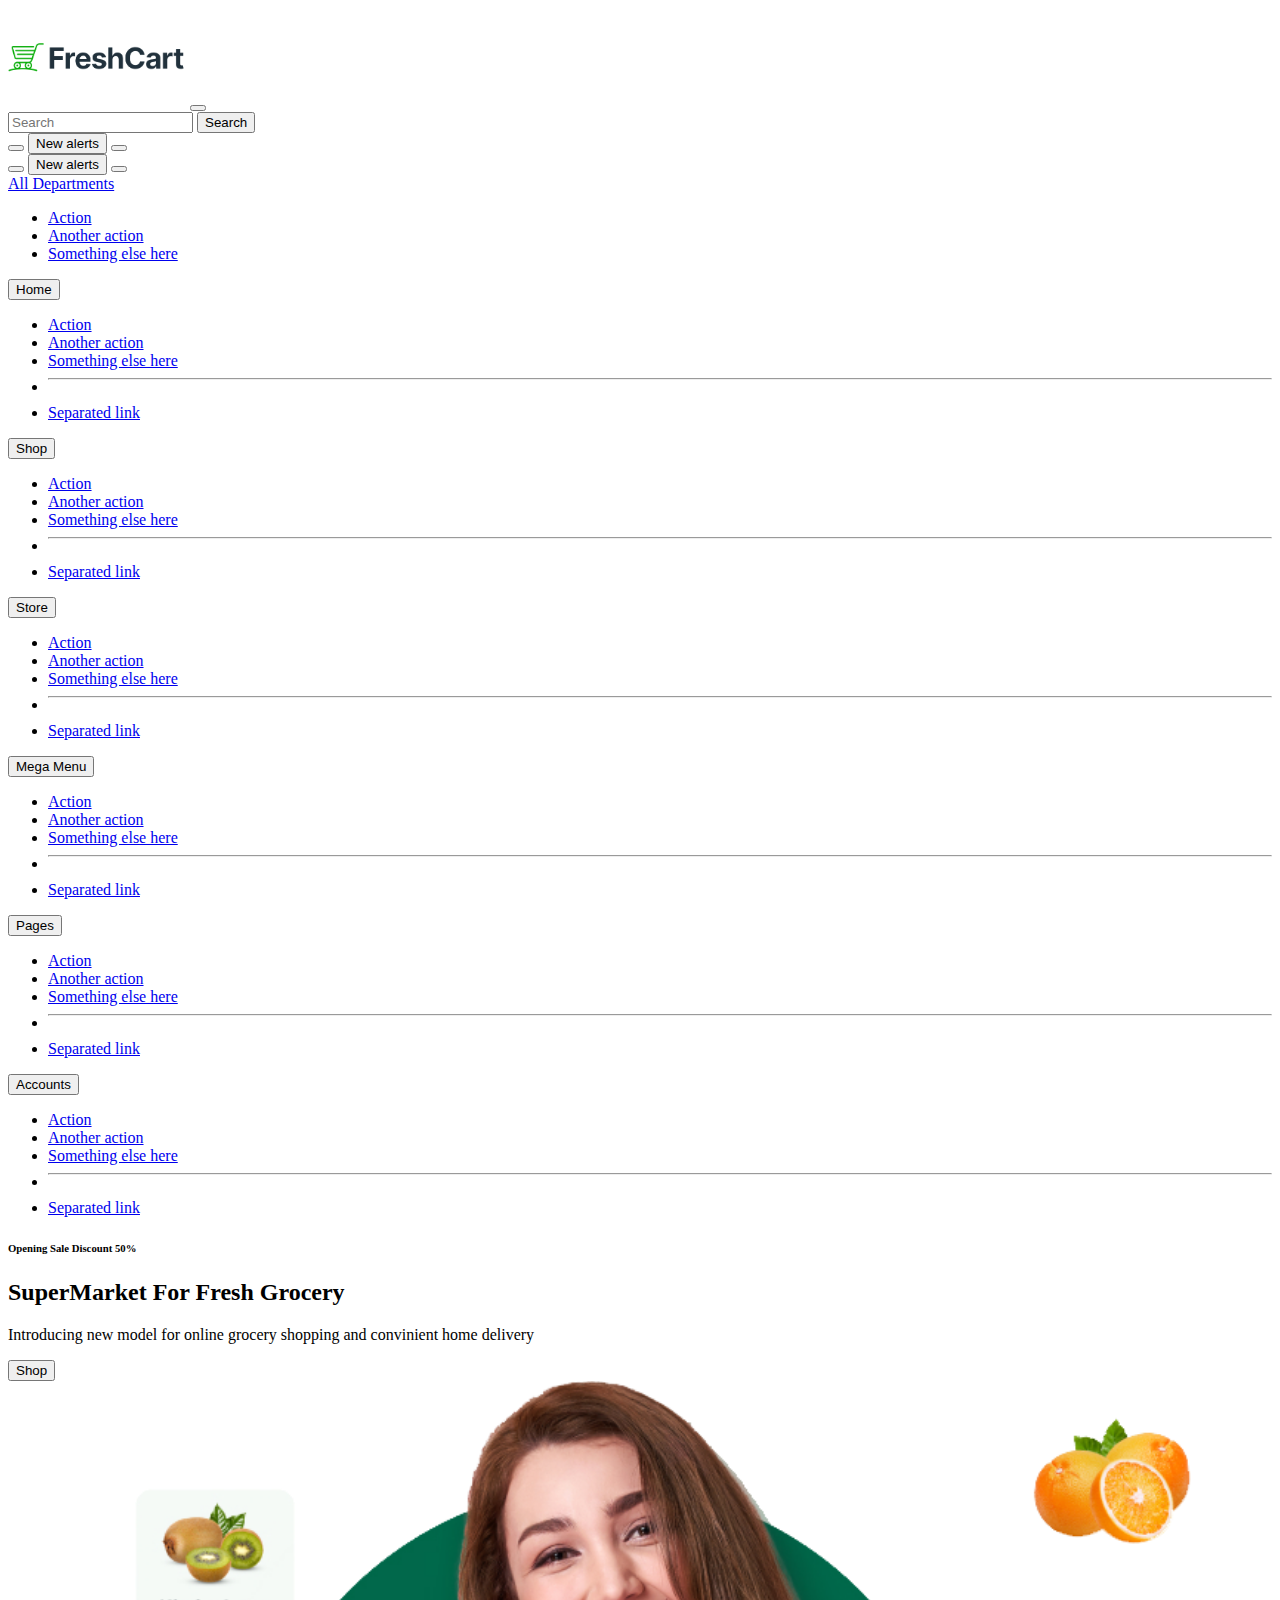
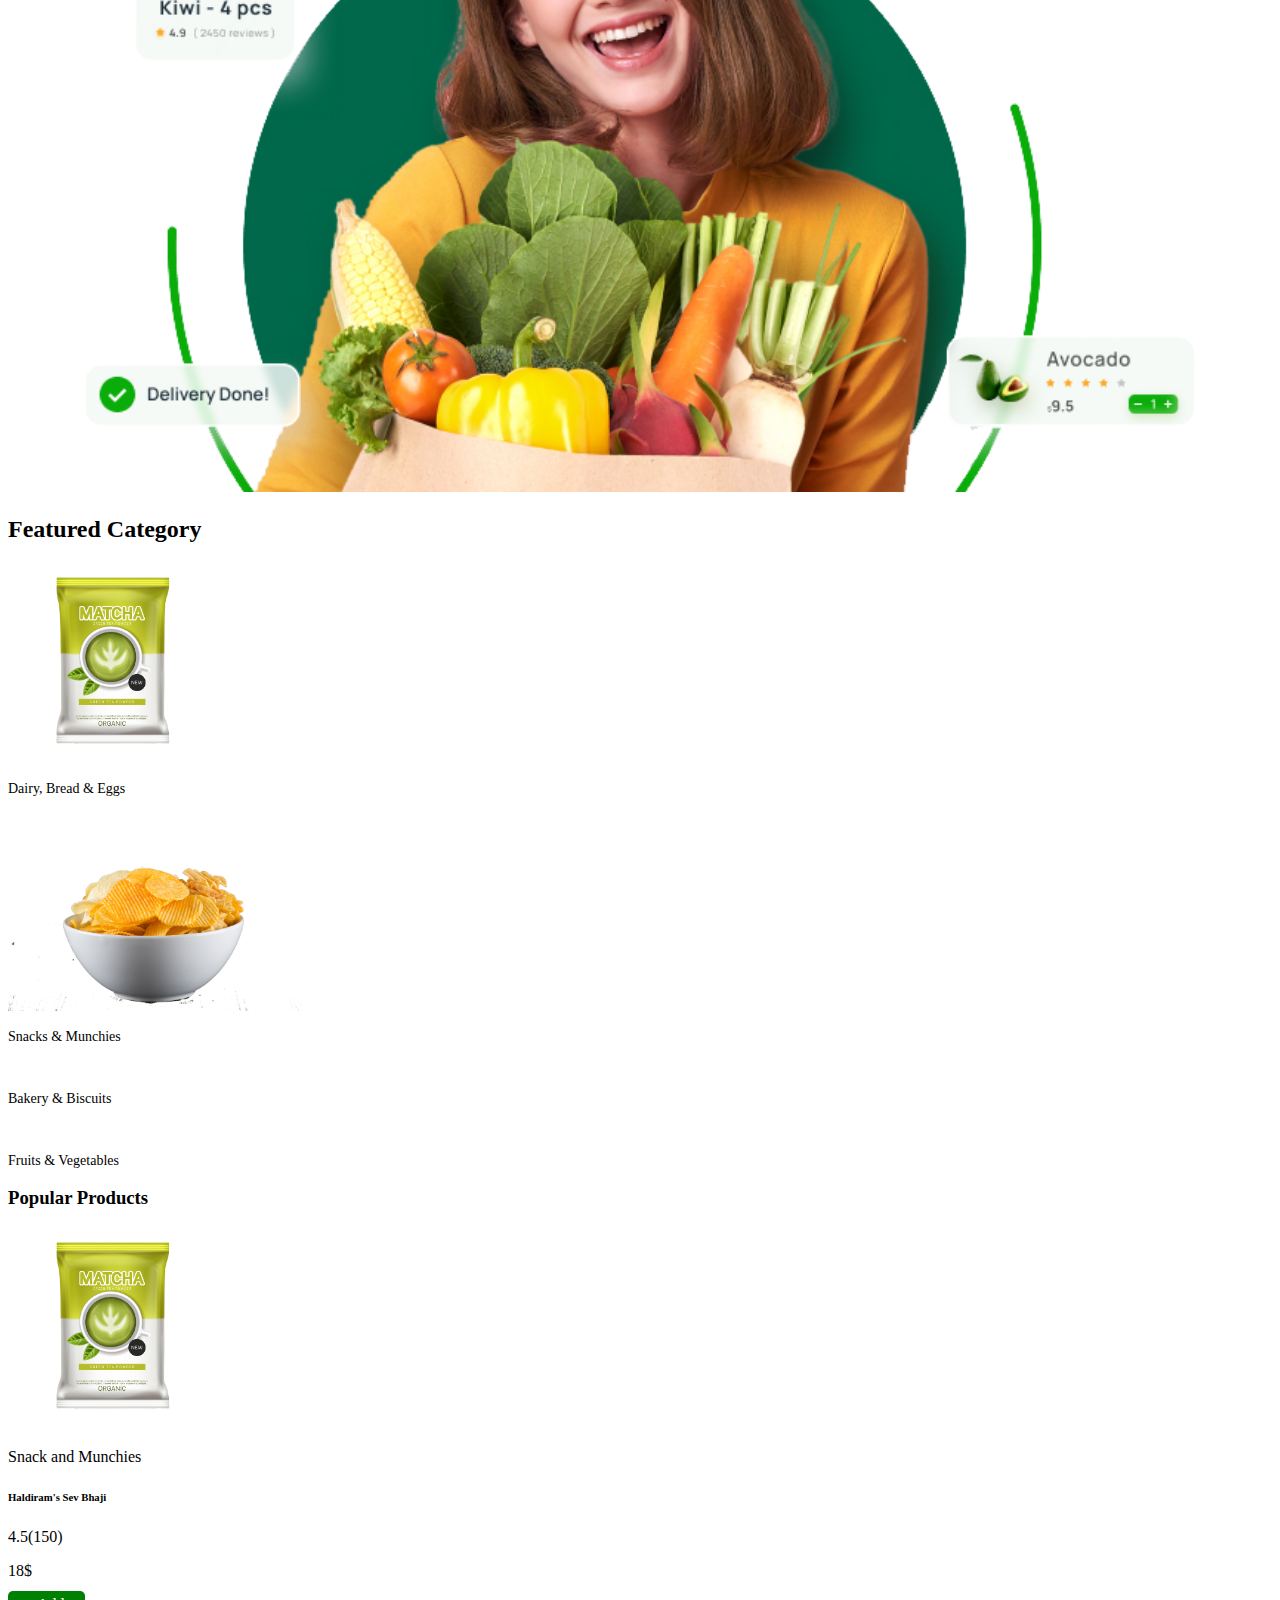
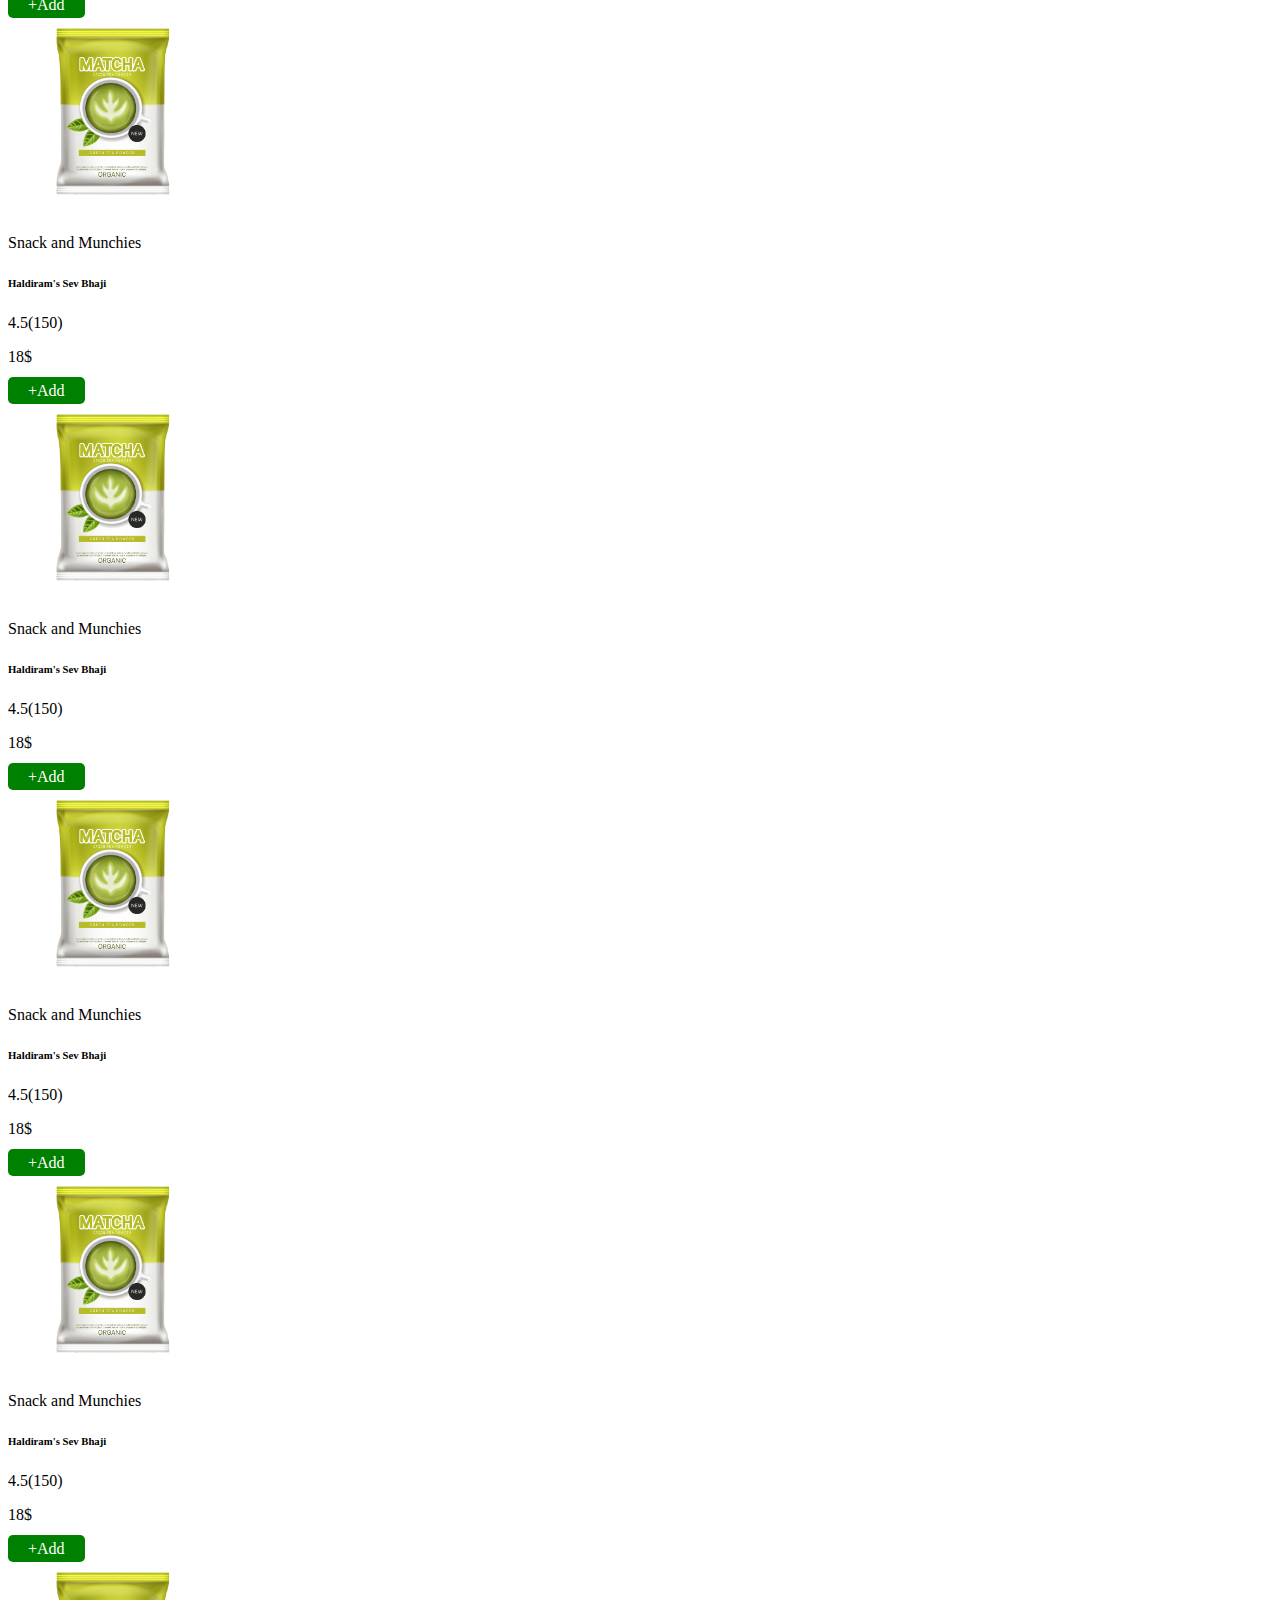
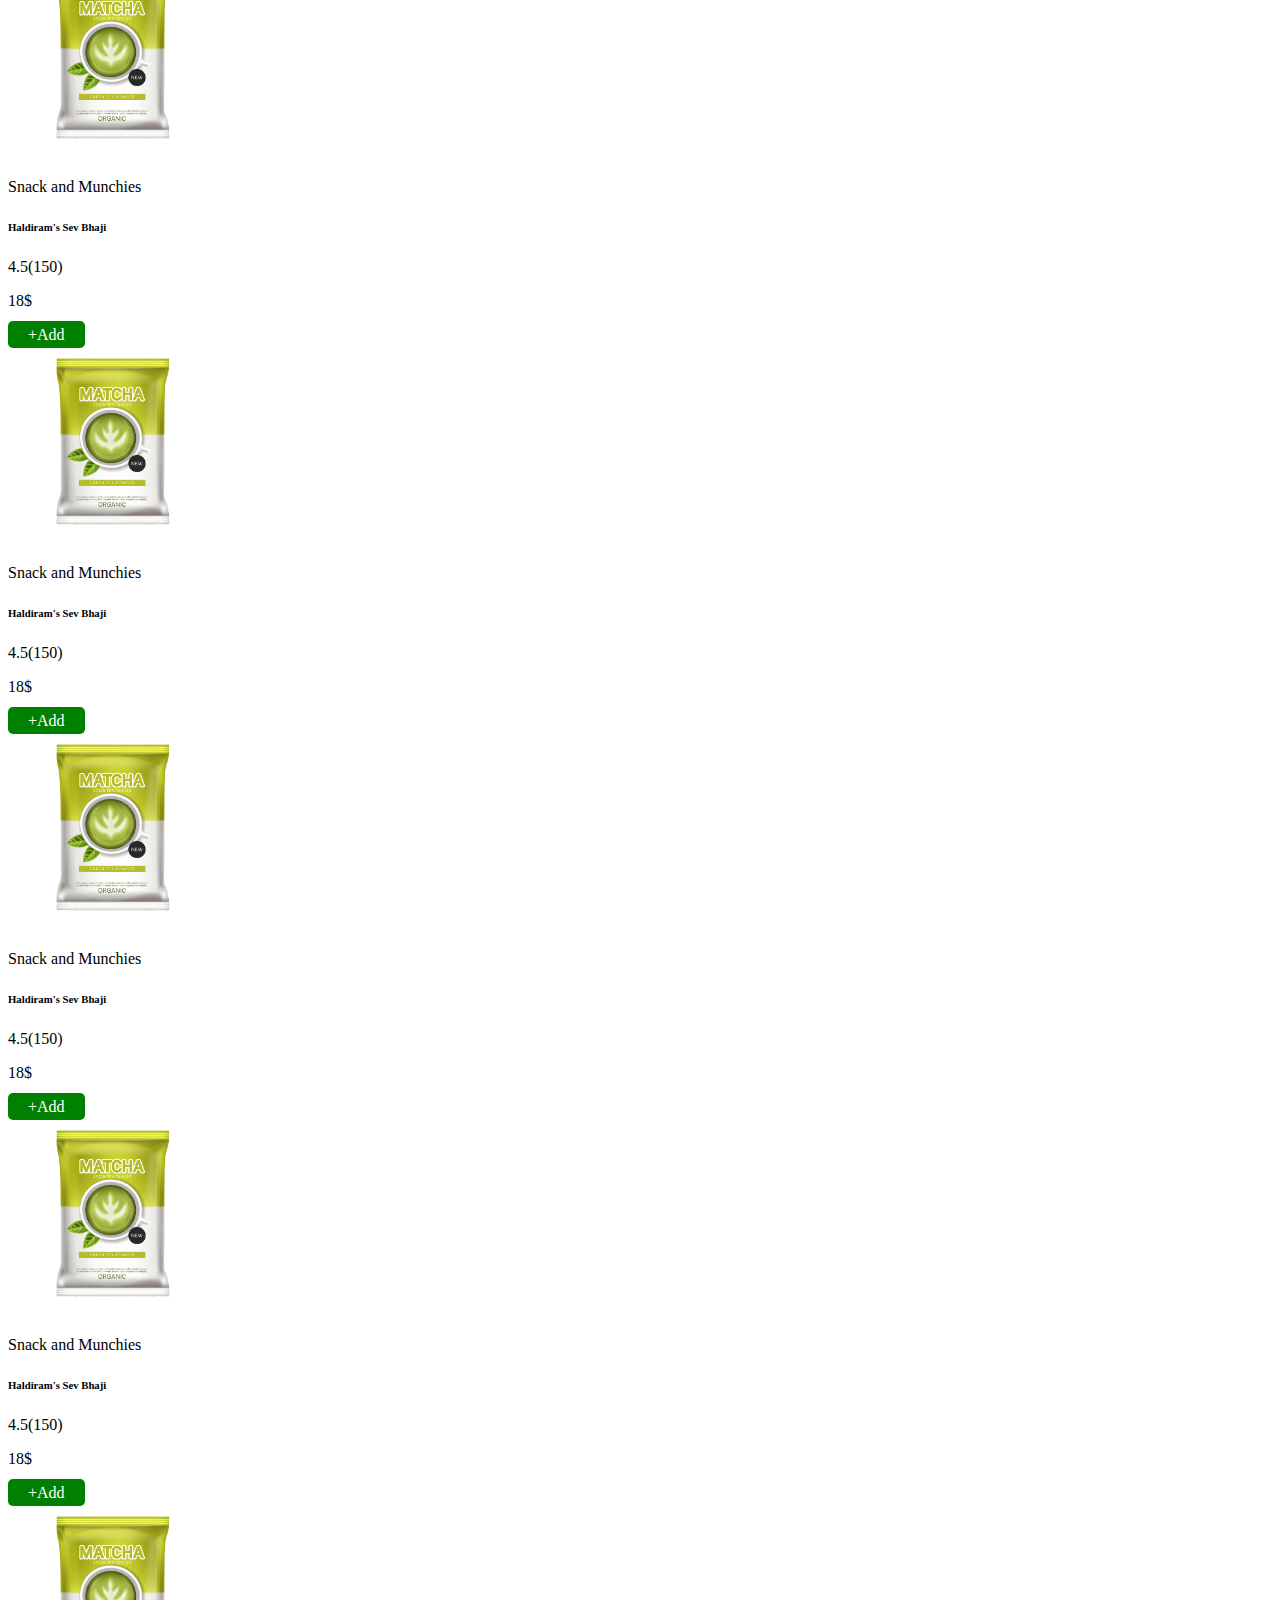
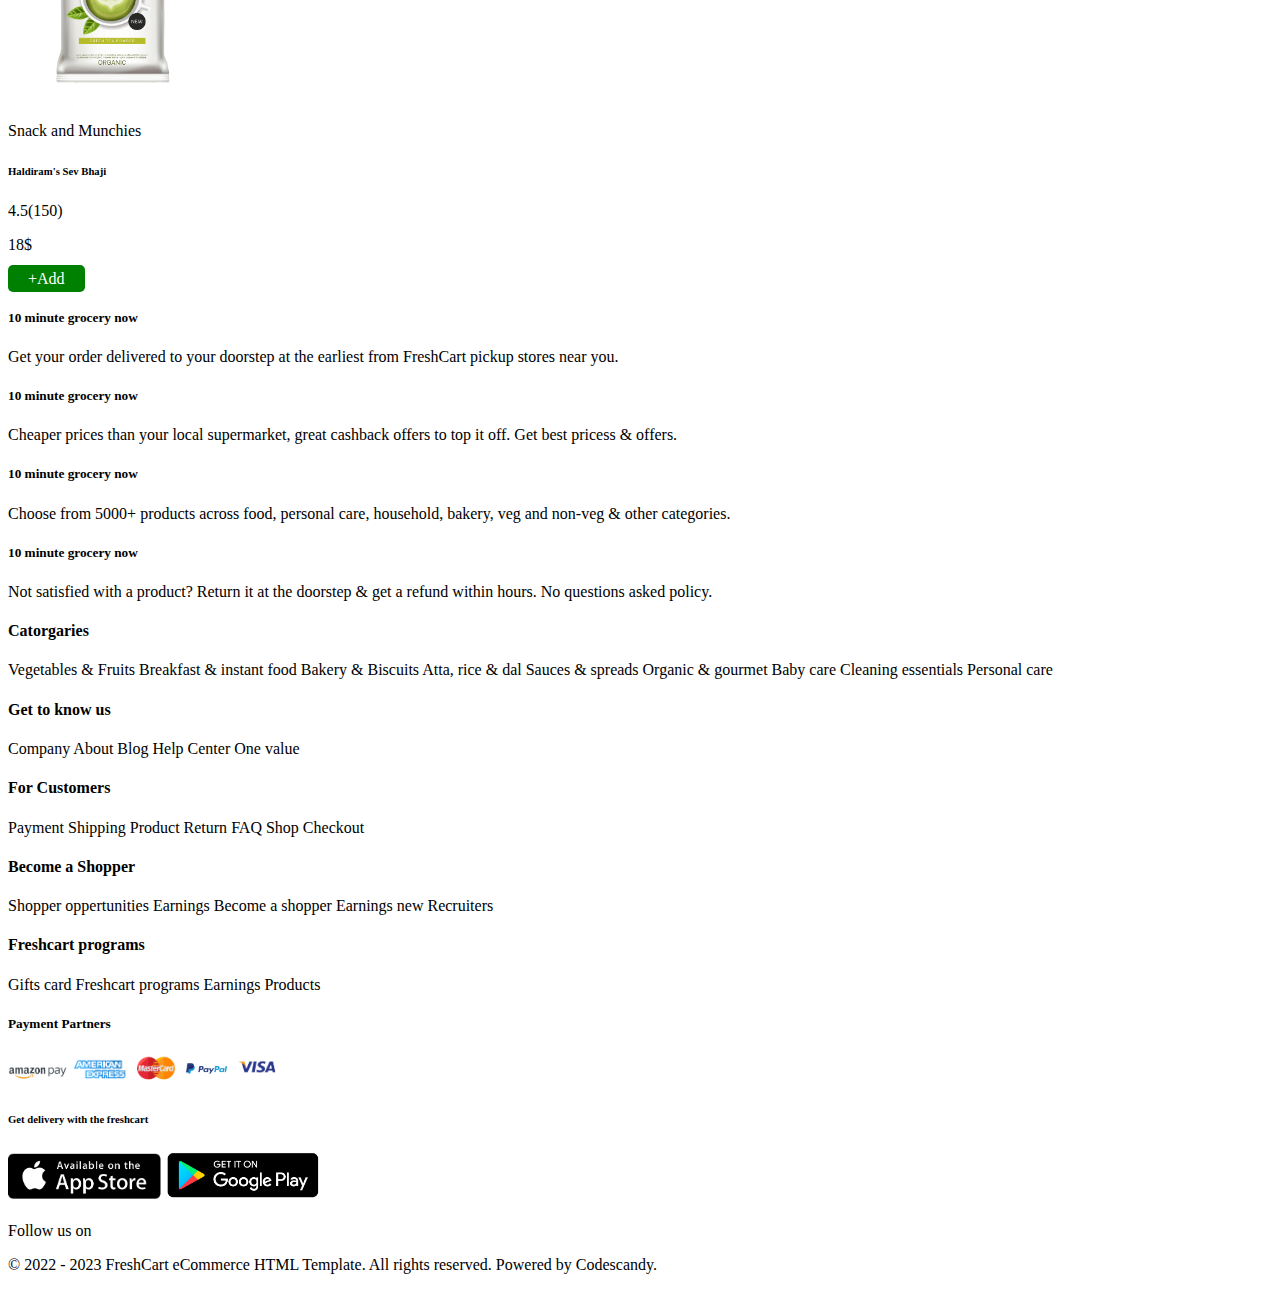
==== commit e70c4a56: "Update index.html" ====
--- a/index.html
+++ b/index.html
@@ -4,7 +4,7 @@
 <head>
     <meta charset="utf-8">
     <meta name="viewport" content="width=device-width, initial-scale=1">
-    <title>Bootstrap demo</title>
+    <title>Grocery store</title>
     <link rel="stylesheet" href="style.css">
     <link href="https://cdn.jsdelivr.net/npm/bootstrap@5.3.1/dist/css/bootstrap.min.css" rel="stylesheet"
         integrity="sha384-4bw+/aepP/YC94hEpVNVgiZdgIC5+VKNBQNGCHeKRQN+PtmoHDEXuppvnDJzQIu9" crossorigin="anonymous">
@@ -551,22 +551,6 @@
 
             </div>
         </div>
-        <div class="container ">
-            <div class="row d-flex flex-row">
-                <div class="col-12  text">
-                    <p class="text-secondary">Follow us on</p>
-                    <a href=""><i class="fa-brands fa-facebook text-secondary"></i></a>
-                    <a href=""><i class="fa-brands fa-twitter text-secondary"></i></a>
-                    <a href=""><i class="fa-brands fa-instagram text-secondary"></i></a>
-                </div>
-                <div class="col-12">
-                    <p class="text-secondary">© 2022 - 2023 FreshCart eCommerce HTML Template. All rights reserved.
-                        Powered by Codescandy.
-                    </p>
-                </div>
-
-            </div>
-        </div>
 
         <script src="https://kit.fontawesome.com/43f3f12f65.js" crossorigin="anonymous"></script>
 
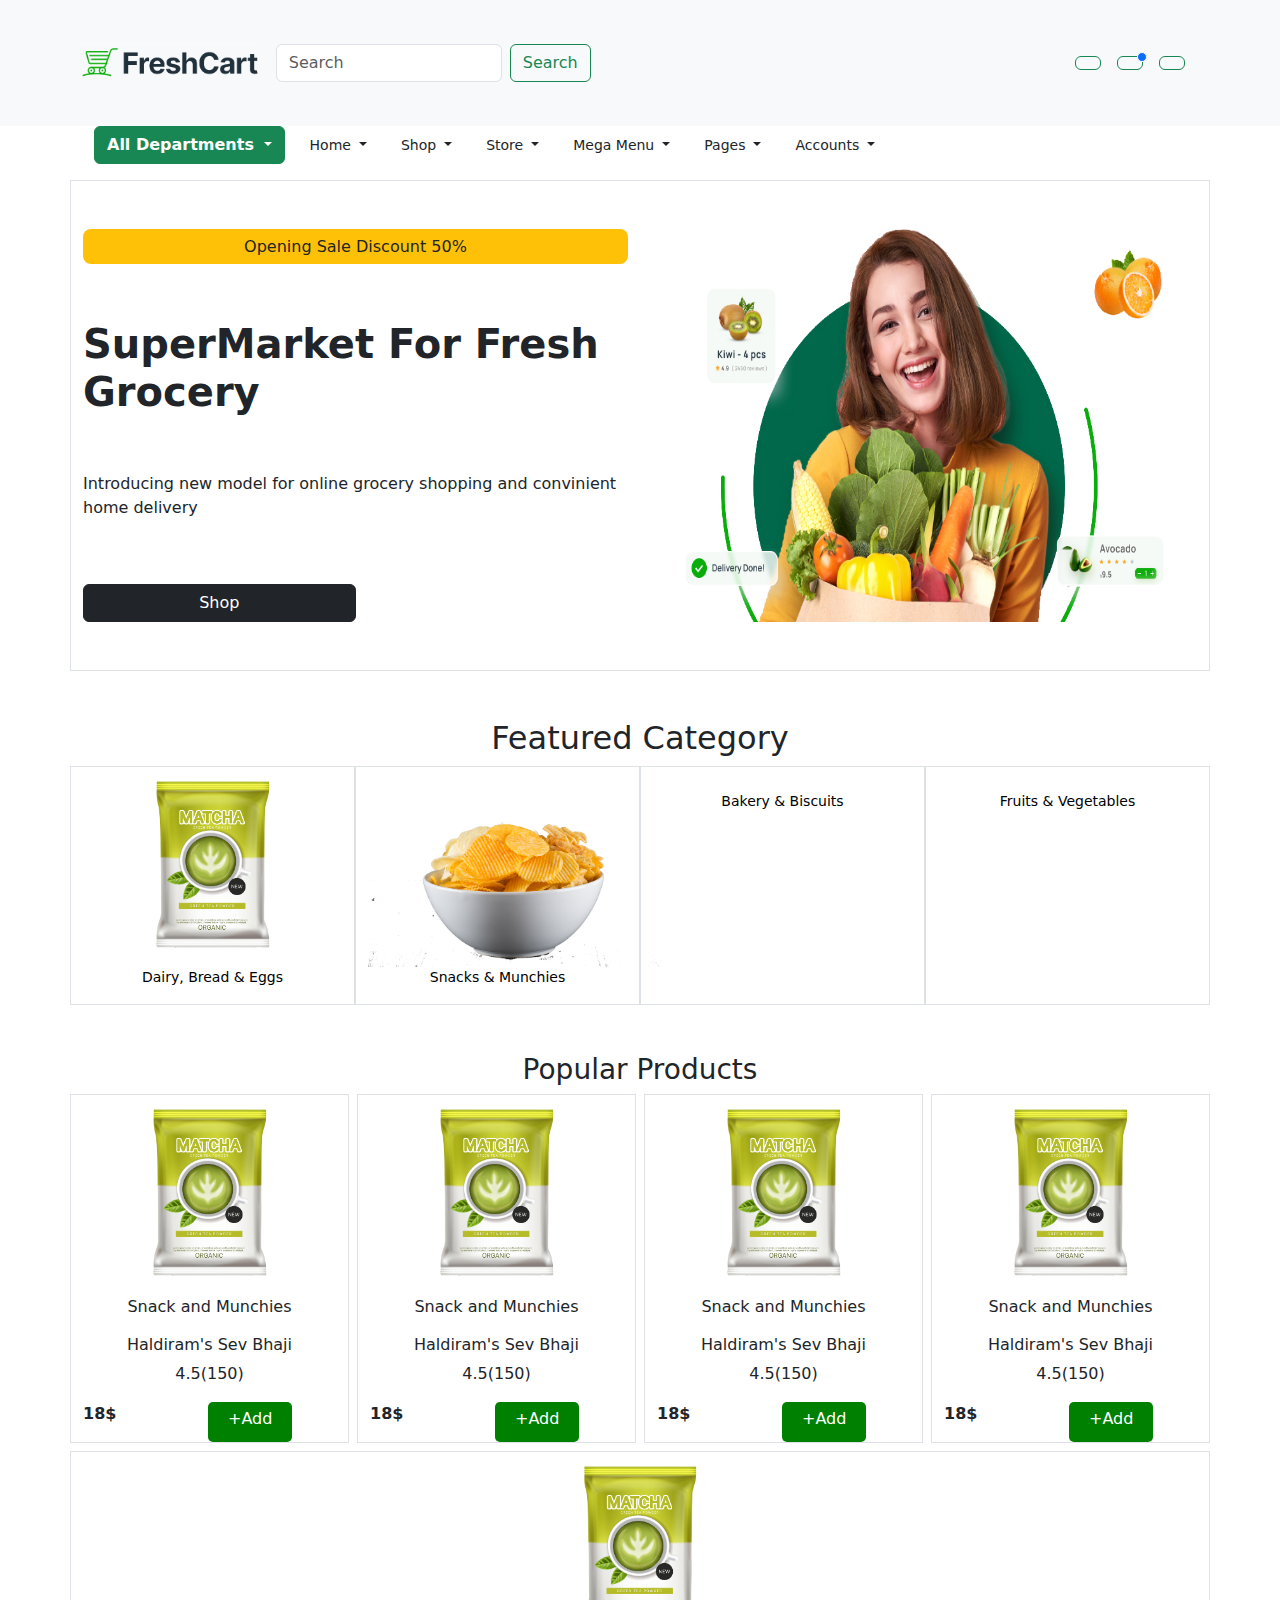
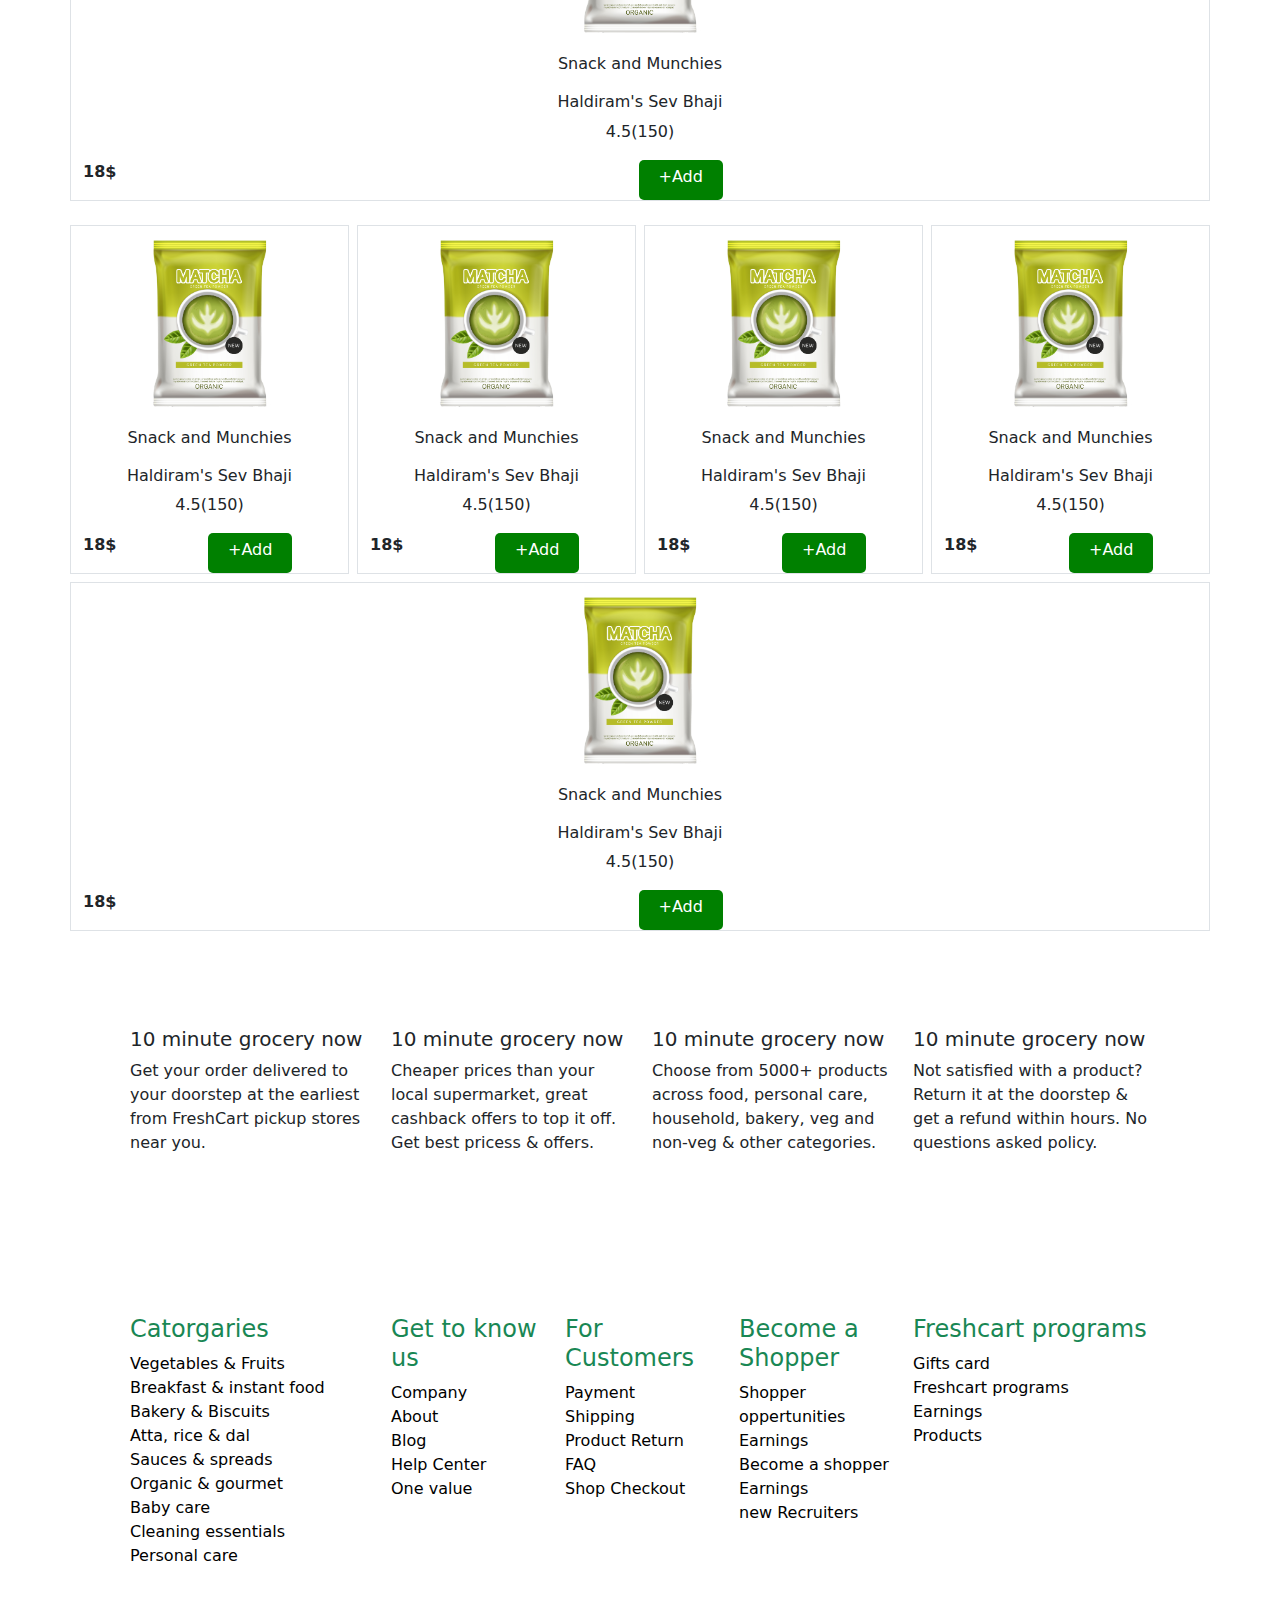
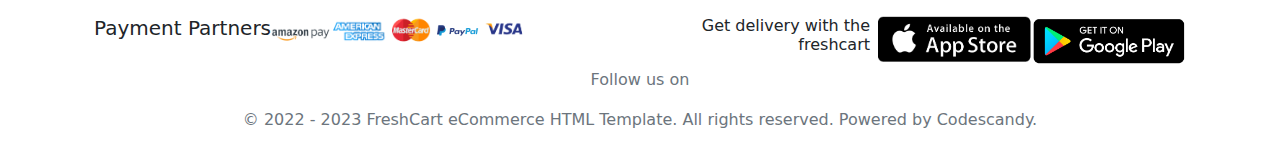
==== commit b8f0510f: "Update index.html" ====
--- a/index.html
+++ b/index.html
@@ -6,15 +6,10 @@
     <meta name="viewport" content="width=device-width, initial-scale=1">
     <title>Grocery store</title>
     <link rel="stylesheet" href="style.css">
-    <link href="https://cdn.jsdelivr.net/npm/bootstrap@5.3.1/dist/css/bootstrap.min.css" rel="stylesheet"
-        integrity="sha384-4bw+/aepP/YC94hEpVNVgiZdgIC5+VKNBQNGCHeKRQN+PtmoHDEXuppvnDJzQIu9" crossorigin="anonymous">
-    <script src="https://cdn.jsdelivr.net/npm/bootstrap@5.3.1/dist/js/bootstrap.min.js"
-        integrity="sha384-Rx+T1VzGupg4BHQYs2gCW9It+akI2MM/mndMCy36UVfodzcJcF0GGLxZIzObiEfa"
-        crossorigin="anonymous"></script>
-    <script src="https://cdn.jsdelivr.net/npm/@popperjs/core@2.11.8/dist/umd/popper.min.js"
-        integrity="sha384-I7E8VVD/ismYTF4hNIPjVp/Zjvgyol6VFvRkX/vR+Vc4jQkC+hVqc2pM8ODewa9r"
-        crossorigin="anonymous"></script>
-    <link rel="stylesheet" href="https://cdnjs.cloudflare.com/ajax/libs/animate.css/4.1.1/animate.min.css" />
+    <link href="https://cdn.jsdelivr.net/npm/bootstrap@5.3.1/dist/css/bootstrap.min.css" rel="stylesheet">
+    <script src="https://cdn.jsdelivr.net/npm/bootstrap@5.3.1/dist/js/bootstrap.min.js" ></script>
+    <script src="https://cdn.jsdelivr.net/npm/@popperjs/core@2.11.8/dist/umd/popper.min.js"></script>
+    <!-- <link rel="stylesheet" href="https://cdnjs.cloudflare.com/ajax/libs/animate.css/4.1.1/animate.min.css" /> -->
 </head>
 
 <body>
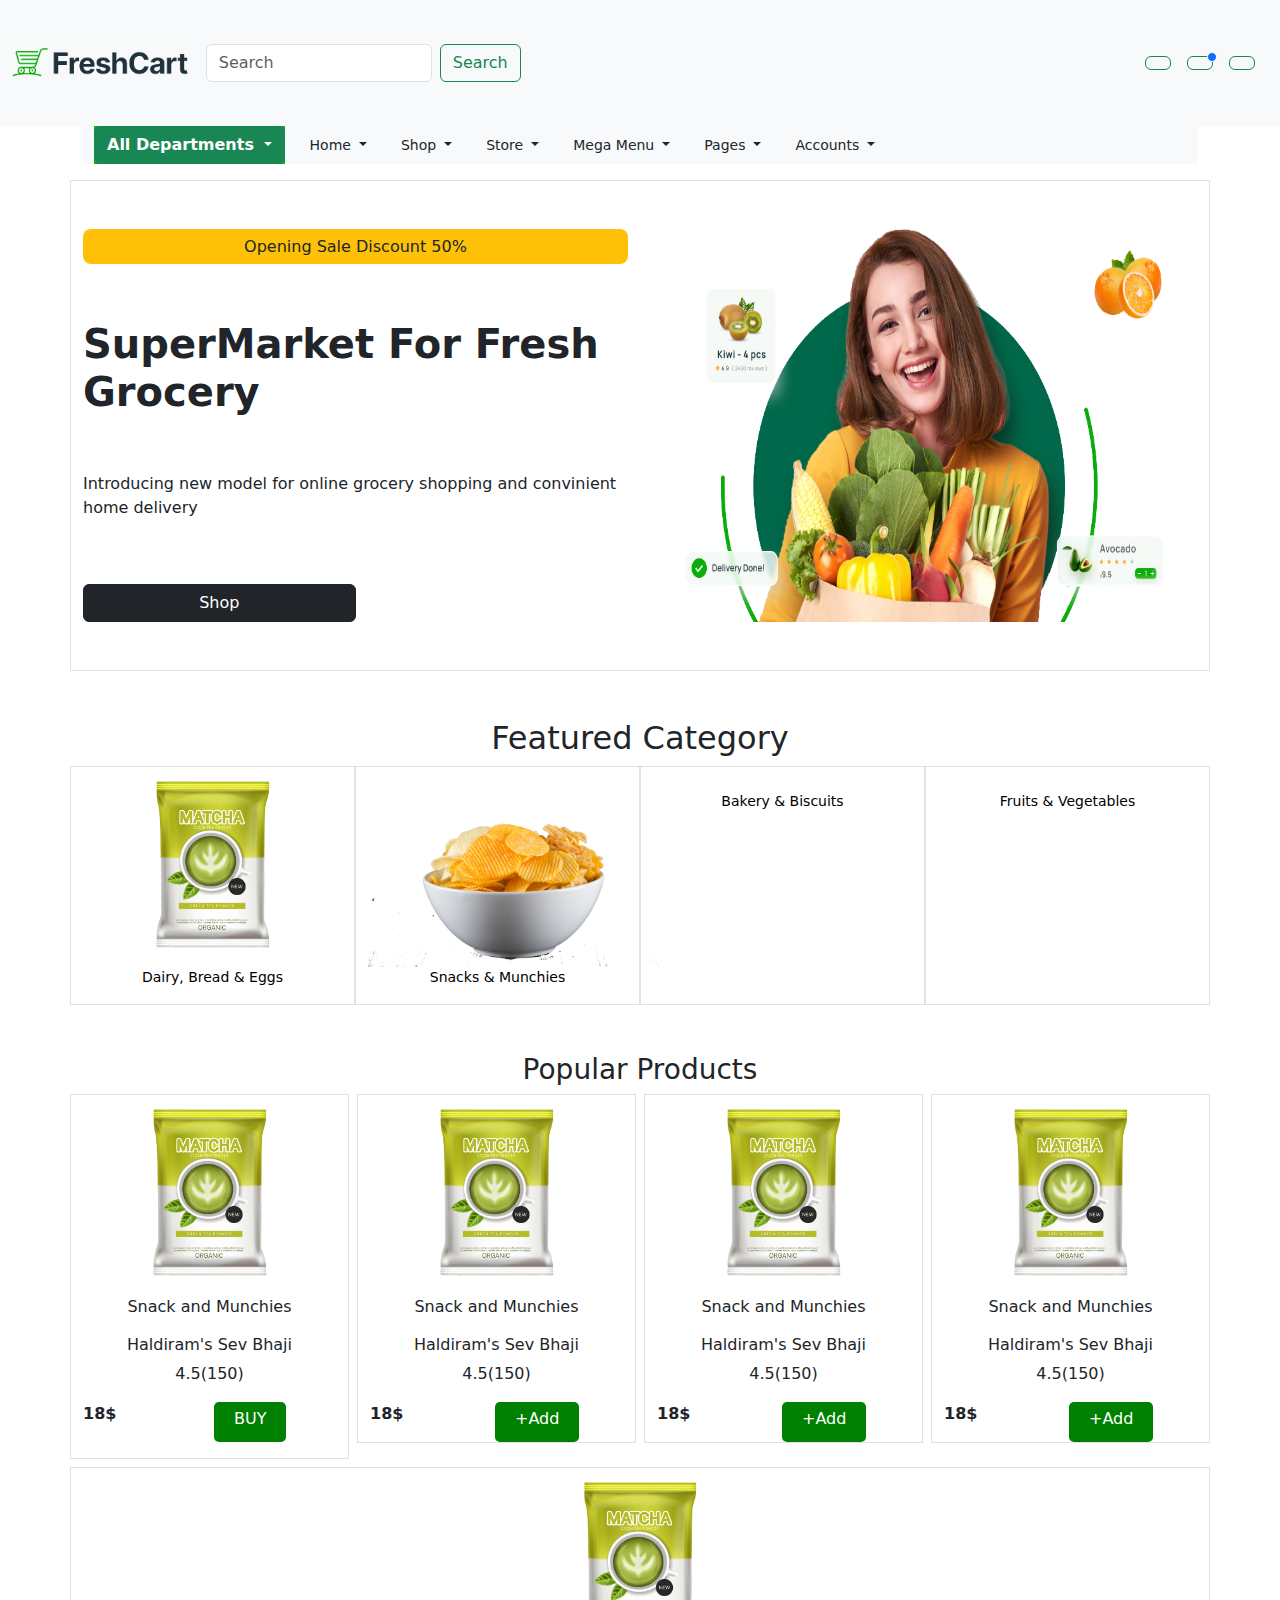
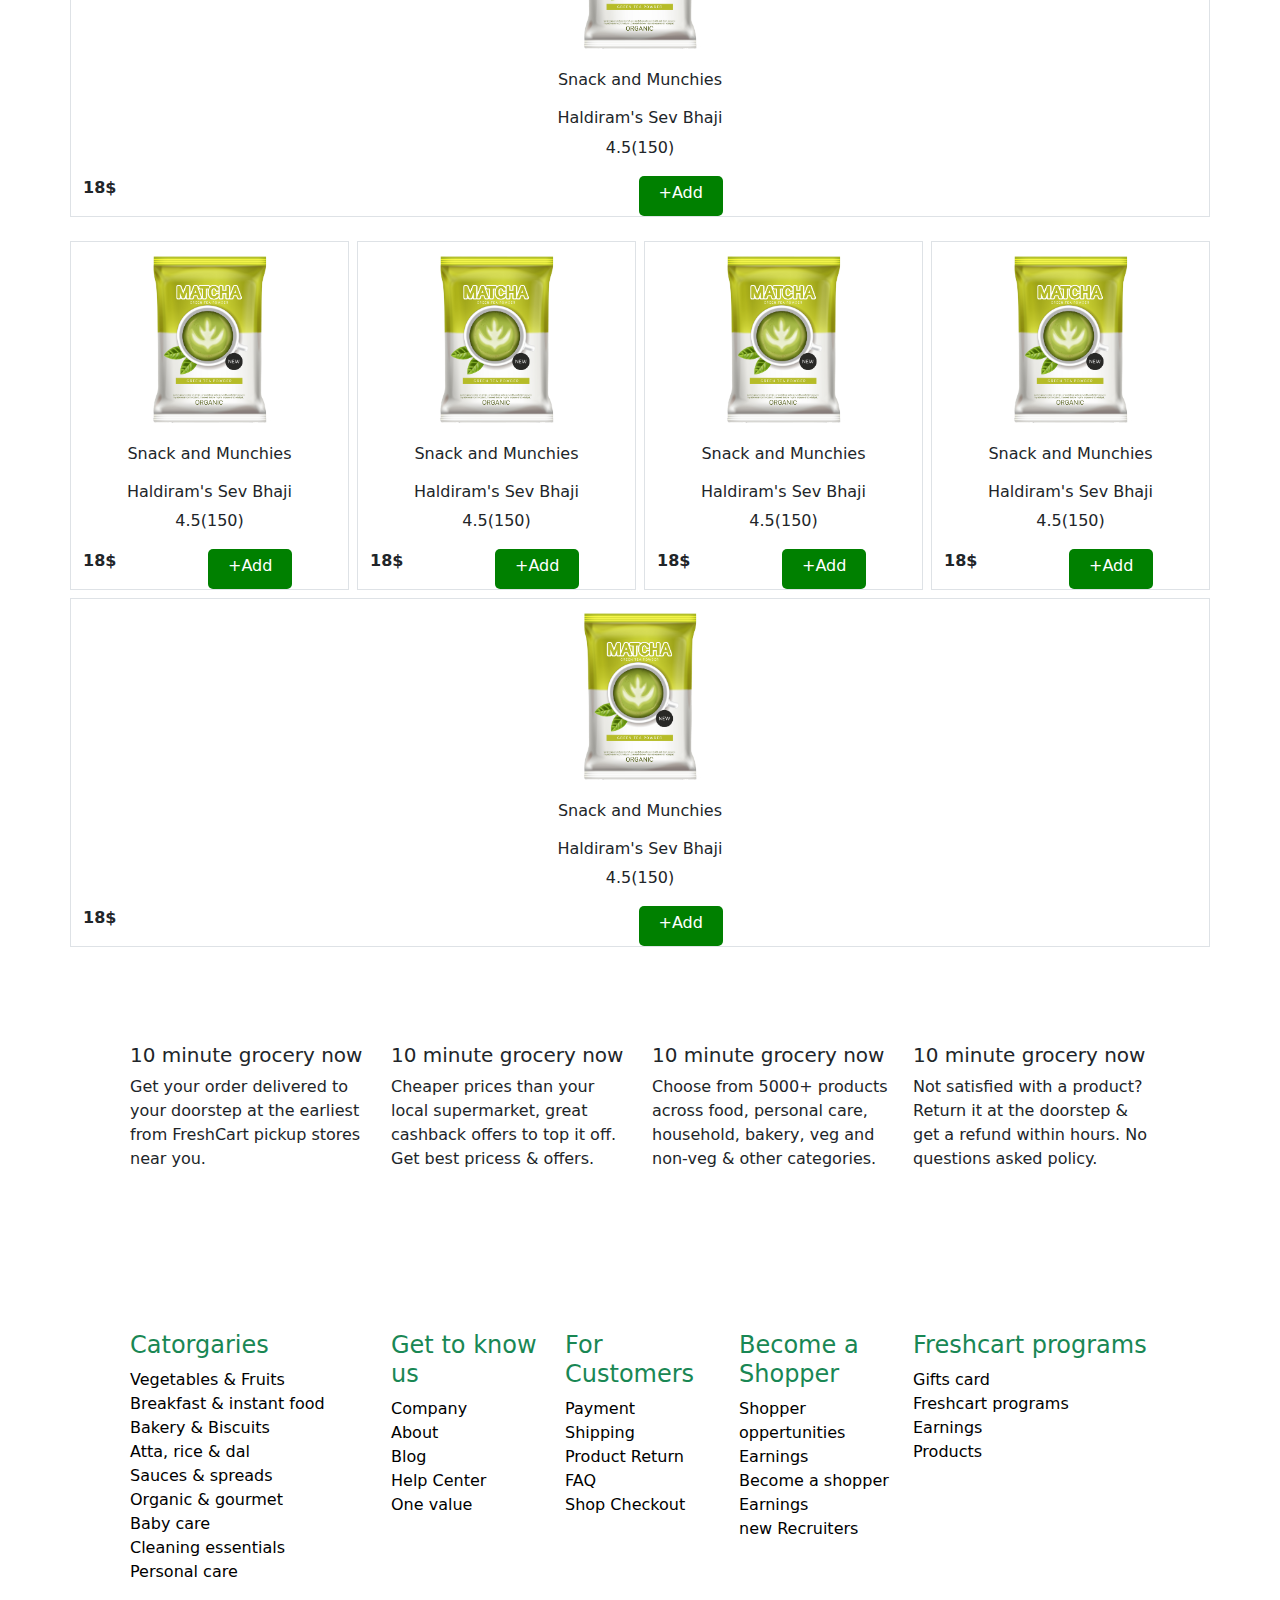
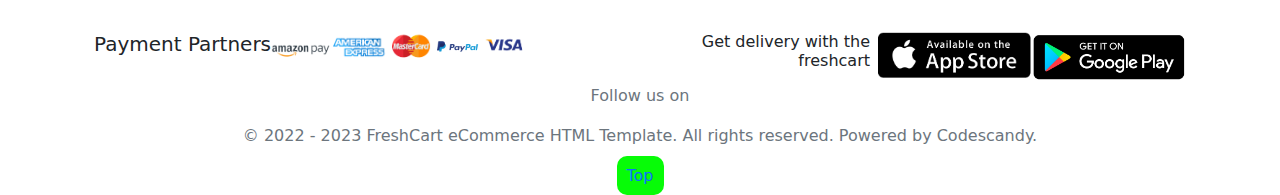
==== commit 518cd051: "Update index.html" ====
--- a/index.html
+++ b/index.html
@@ -7,52 +7,73 @@
     <title>Grocery store</title>
     <link rel="stylesheet" href="style.css">
     <link href="https://cdn.jsdelivr.net/npm/bootstrap@5.3.1/dist/css/bootstrap.min.css" rel="stylesheet">
-    <script src="https://cdn.jsdelivr.net/npm/bootstrap@5.3.1/dist/js/bootstrap.min.js" ></script>
-    <script src="https://cdn.jsdelivr.net/npm/@popperjs/core@2.11.8/dist/umd/popper.min.js"></script>
+    <script src="https://cdn.jsdelivr.net/npm/@popperjs/core@2.11.8/dist/umd/popper.min.js"
+        integrity="sha384-I7E8VVD/ismYTF4hNIPjVp/Zjvgyol6VFvRkX/vR+Vc4jQkC+hVqc2pM8ODewa9r"
+        crossorigin="anonymous"></script>
+    <script src="https://cdn.jsdelivr.net/npm/bootstrap@5.3.1/dist/js/bootstrap.min.js"
+        integrity="sha384-Rx+T1VzGupg4BHQYs2gCW9It+akI2MM/mndMCy36UVfodzcJcF0GGLxZIzObiEfa"
+        crossorigin="anonymous"></script>
+    <script src="https://kit.fontawesome.com/43f3f12f65.js" crossorigin="anonymous"></script>
+
     <!-- <link rel="stylesheet" href="https://cdnjs.cloudflare.com/ajax/libs/animate.css/4.1.1/animate.min.css" /> -->
+    <!-- MDB -->
+    <script type="text/javascript" src="https://cdnjs.cloudflare.com/ajax/libs/mdb-ui-kit/6.4.1/mdb.min.js"></script>
+    <!-- Font Awesome -->
+    <!-- <link
+  href="https://cdnjs.cloudflare.com/ajax/libs/font-awesome/6.0.0/css/all.min.css"
+  rel="stylesheet"
+/> -->
+    <!-- Google Fonts -->
+    <!-- <link
+  href="https://fonts.googleapis.com/css?family=Roboto:300,400,500,700&display=swap"
+  rel="stylesheet"
+/> -->
+    <!-- MDB -->
+    <link href="https://cdnjs.cloudflare.com/ajax/libs/mdb-ui-kit/6.4.1/mdb.min.css" rel="stylesheet" />
 </head>
 
 <body>
     <!-- -------------navbar---------------
  -->
 
-    <nav class="navbar navbar-expand-lg bg-body-tertiary ">
-        <div class="container d-flex justify-content-between">
-
-            <a class="navbar-brand" href="#"><img src="img/logo.png" alt=" " height="100px"></a>
-            <button class="navbar-toggler" type="button" data-bs-toggle="collapse"
-                data-bs-target="#navbarSupportedContent" aria-controls="navbarSupportedContent" aria-expanded="false"
-                aria-label="Toggle navigation">
-                <span class="navbar-toggler-icon"></span>
-            </button>
-
-            <div class="collapse navbar-collapse d-md-flex" id="navbarSupportedContent">
-
-                <form class="d-flex" role="search">
-                    <input class="form-control me-2" type="search" placeholder="Search" aria-label="Search">
-                    <button class="btn btn-outline-success" type="submit">Search</button>
-                </form>
-
-                <div class="btn d-md-inline d-sm-inline d-flex d-lg-none gap-3 ">
-                    <button type="button" class="btn btn-outline-success "><i class="fa-solid fa-heart"></i></button>
-                    <button type="button" class="btn btn-outline-success position-relative"><span
-                            class="position-absolute top-0 start-100 translate-middle p-1 bg-primary border border-light rounded-circle">
-                            <span class="visually-hidden">New alerts</span>
-                        </span><i class="fa-solid fa-user"></i></button>
-                    <button type="button" class="btn btn-outline-success"><i
-                            class="fa-solid fa-shopping-bag"></i></button>
-                </div>
-            </div>
-            <div class="btn d-md-none d-sm-none d-lg-flex d-none gap-3  ">
+ <nav class="navbar navbar-expand-lg bg-body-tertiary ">
+    <div class="container-fluid d-flex justify-content-between">
+
+        <a class="navbar-brand" href="/index.html"><img src="img/logo.png" alt=" " height="100px"></a>
+        <button class="navbar-toggler" type="button" data-bs-toggle="collapse"
+            data-bs-target="#navbarSupportedContent" aria-controls="navbarSupportedContent" aria-expanded="false"
+            aria-label="Toggle navigation">
+            <span class="navbar-toggler-icon"></span>
+        </button>
+
+        <div class="collapse navbar-collapse d-md-flex" id="navbarSupportedContent">
+
+            <form class="d-flex" role="search">
+                <input class="form-control me-2" type="search" placeholder="Search" aria-label="Search">
+                <button class="btn btn-outline-success" type="submit">Search</button>
+            </form>
+
+            <div class="btn d-md-inline d-sm-inline d-flex d-lg-none gap-3 ">
                 <button type="button" class="btn btn-outline-success "><i class="fa-solid fa-heart"></i></button>
                 <button type="button" class="btn btn-outline-success position-relative"><span
                         class="position-absolute top-0 start-100 translate-middle p-1 bg-primary border border-light rounded-circle">
                         <span class="visually-hidden">New alerts</span>
                     </span><i class="fa-solid fa-user"></i></button>
-                <button type="button" class="btn btn-outline-success"><i class="fa-solid fa-shopping-bag"></i></button>
-            </div>
-        </div>
-    </nav>
+                <button type="button" class="btn btn-outline-success"><i
+                        class="fa-solid fa-shopping-bag"></i></button>
+            </div>
+        </div>
+        <div class="btn d-md-none d-sm-none d-lg-flex d-none gap-3  ">
+            <button type="button" class="btn btn-outline-success "><i class="fa-solid fa-heart"></i></button>
+            <button type="button" class="btn btn-outline-success position-relative"><span
+                    class="position-absolute top-0 start-100 translate-middle p-1 bg-primary border border-light rounded-circle">
+                    <span class="visually-hidden">New alerts</span>
+                </span><i class="fa-solid fa-user"></i></button>
+            <button type="button" class="btn btn-outline-success"><i class="fa-solid fa-shopping-bag"></i></button>
+        </div>
+    </div>
+</nav>
+
 
 
     <!-- --------------drop-down-menu------------- -->
@@ -61,16 +82,16 @@
 
 
     <div class="container">
-        <div class="container d-lg-flex gap-3 d-md-block ">
+        <div class="container bg-light d-lg-flex gap-3 d-md-block ">
 
             <div class="dropdown">
-                <a class="btn btn-success  dropdown-toggle fw-bold" href="#" role="button" id="dropdownMenuLink"
+                <a  class="btn btn-success  dropdown-toggle fw-bold" href="#" role="button" id="dropdownMenuLink"
                     data-mdb-toggle="dropdown" aria-expanded="false"><i class="fa-solid fa-bars"></i>
                     All Departments
                 </a>
 
                 <ul class="dropdown-menu" aria-labelledby="dropdownMenuLink">
-                    <li><a class="dropdown-item" href="#">Action</a></li>
+                    <li><a class="dropdown-item" href="/page2.html">Shop By Category</a></li>
                     <li><a class="dropdown-item" href="#">Another action</a></li>
                     <li><a class="dropdown-item" href="#">Something else here</a></li>
                 </ul>
@@ -81,7 +102,7 @@
                     Home
                 </button>
                 <ul class="dropdown-menu">
-                    <li><a class="dropdown-item" href="#">Action</a></li>
+                    <li><a class="dropdown-item" href="/index.html">Home</a></li>
                     <li><a class="dropdown-item" href="#">Another action</a></li>
                     <li><a class="dropdown-item" href="#">Something else here</a></li>
                     <li>
@@ -216,7 +237,7 @@
             </div>
             <div class="product col-lg-3 col-md-6 col-sm-6  border ">
 
-                <a href=""><img src="img/basket-full-vegetables.png" height="200px  " alt="">
+                <a href="/page2.html"><img src="img/basket-full-vegetables.png" height="200px  " alt="">
                     <p class="">Fruits & Vegetables</p>
                 </a>
 
@@ -244,9 +265,9 @@
                                 <p><i class="fa-solid fa-star"></i><i class="fa-solid fa-star"></i><i
                                         class="fa-solid fa-star"></i><i class="fa-solid fa-star"></i><i
                                         class="fa-solid fa-star-half"></i>4.5(150)</p>
-                                <div class="col-12 add-button d-flex justify-content-center gap-5">
-                                    <p class="fw-bold">18$</p>
-                                    <a href="">+Add</a>
+                                <div class="col-12 add-button d-flex justify-content-center mb-3 gap-5">
+                                    <p class="fw-bold">18$</p>
+                                    <a href="/product.html">BUY</a>
                                 </div>
                             </div>
 
@@ -543,11 +564,13 @@
                         Powered by Codescandy.
                     </p>
                 </div>
-
-            </div>
-        </div>
-
-        <script src="https://kit.fontawesome.com/43f3f12f65.js" crossorigin="anonymous"></script>
+                <div class="col">
+                    <a href="/index.html" style="text-decoration: none; background-color: rgb(7, 252, 7); padding: 10px; border-radius: 10px;">Top</a>
+                </div>
+
+            </div>
+        </div>
+
 
 </body>
 
--- a/style.css
+++ b/style.css
@@ -1,3 +1,4 @@
+
 .btn-group:hover{
 color: forestgreen;
 }
@@ -9,9 +10,6 @@
 }
 .star p i{
     color: rgb(239, 224, 14);
-}
-.star:hover{
-    border: 1px solid green ;
 }
 .add-button a{
     text-decoration: none;
@@ -37,3 +35,28 @@
 .text a:hover{
     color: green;
 }
+
+
+.dropdown{
+    background-color: rgb(17, 175, 17);
+}   
+.download-app a{
+    text-decoration: none;
+    color: white;
+    background-color: black;
+    padding: .8em 1em;
+    border-radius: 5px;
+
+}
+
+.breadcrumb a{
+    text-decoration: none;
+    color: rgb(8, 162, 8);
+
+}
+.breadcrumb a:hover{
+    color:black;
+}
+.list-item-2{
+    border-bottom: 1px solid black;
+}